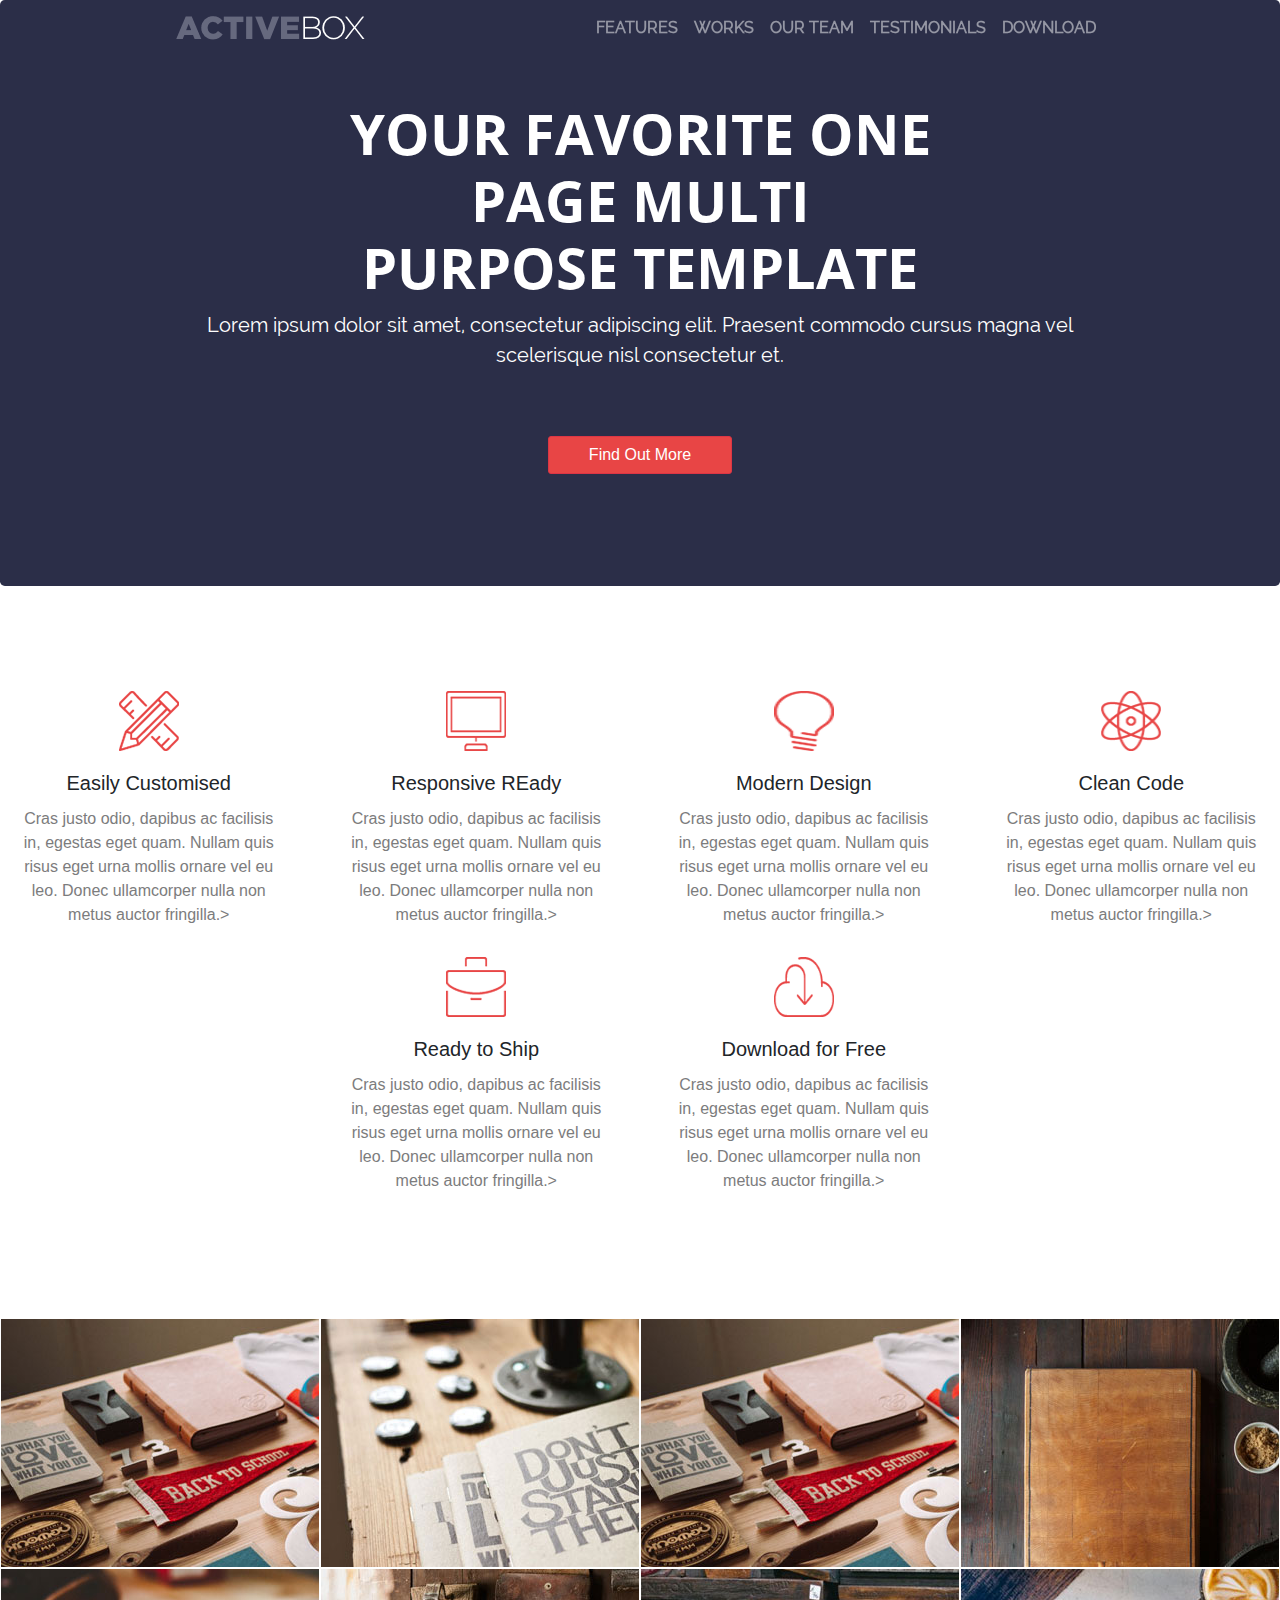
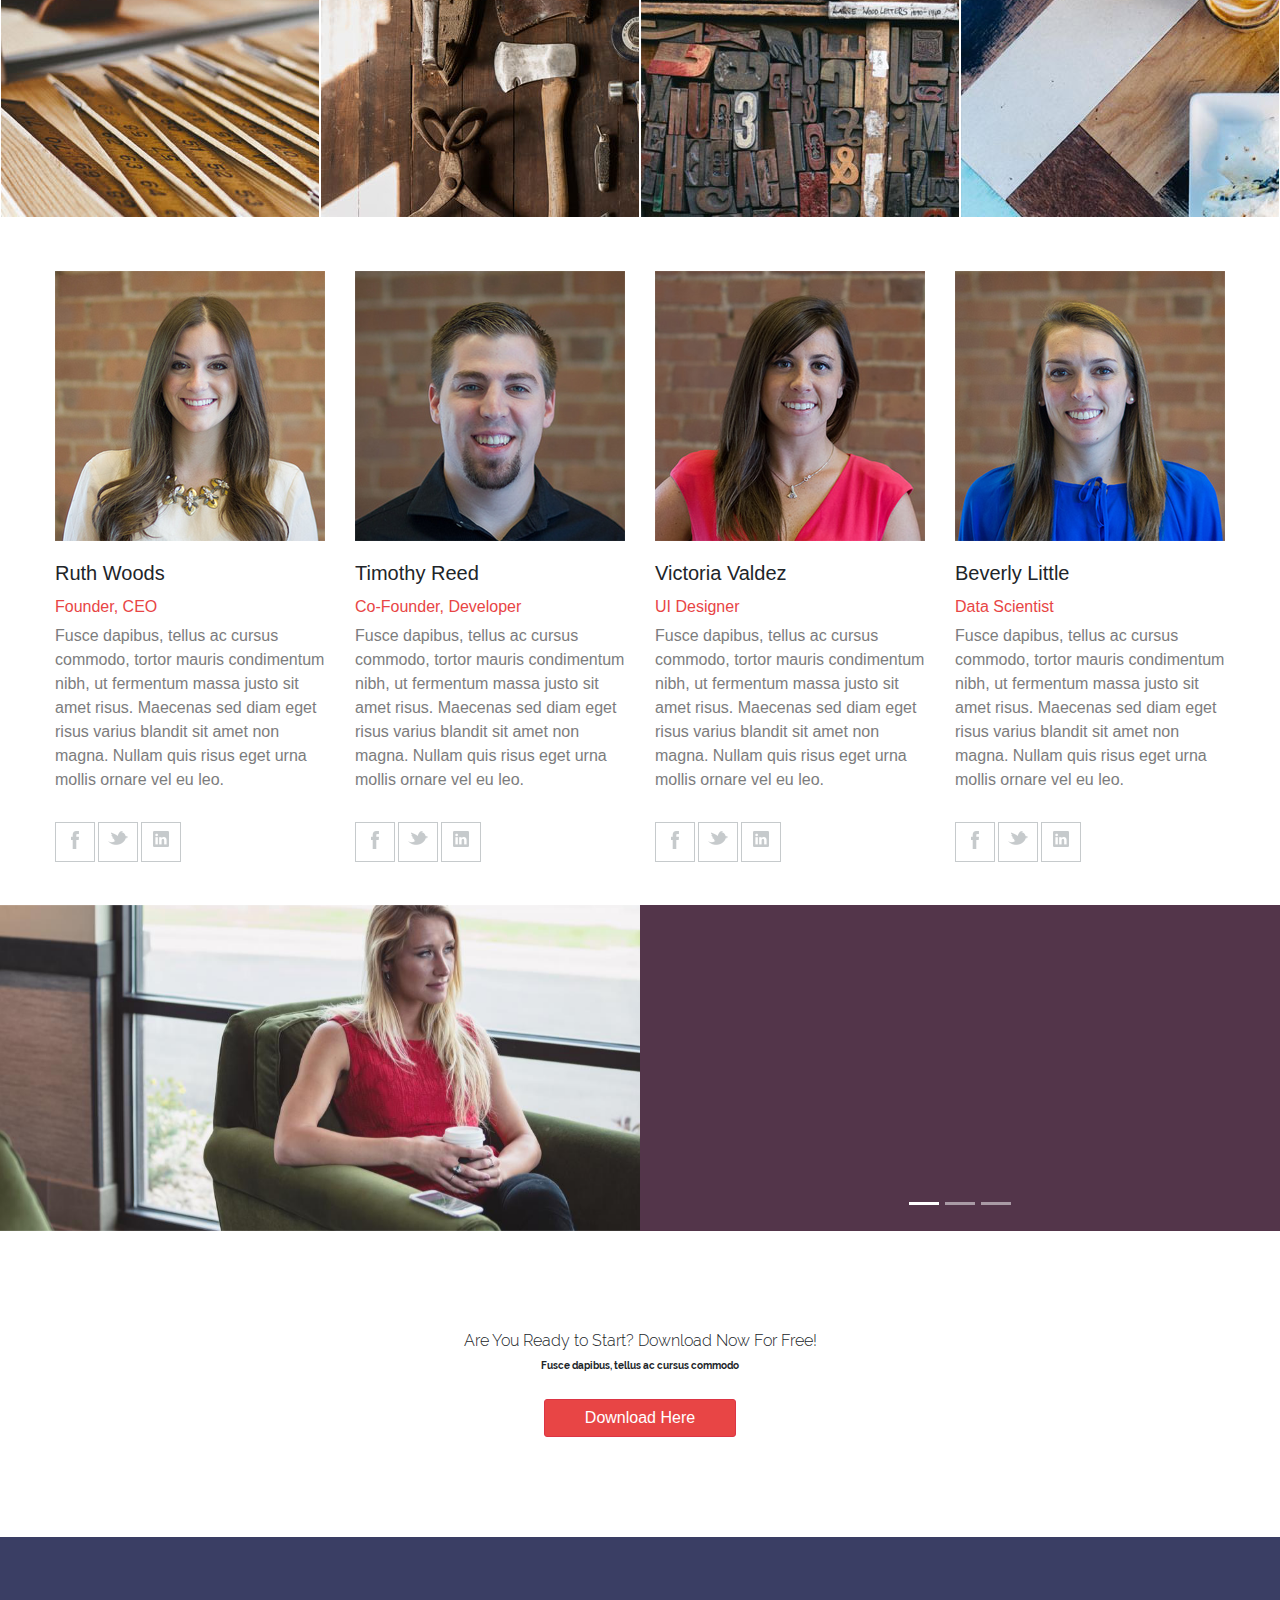
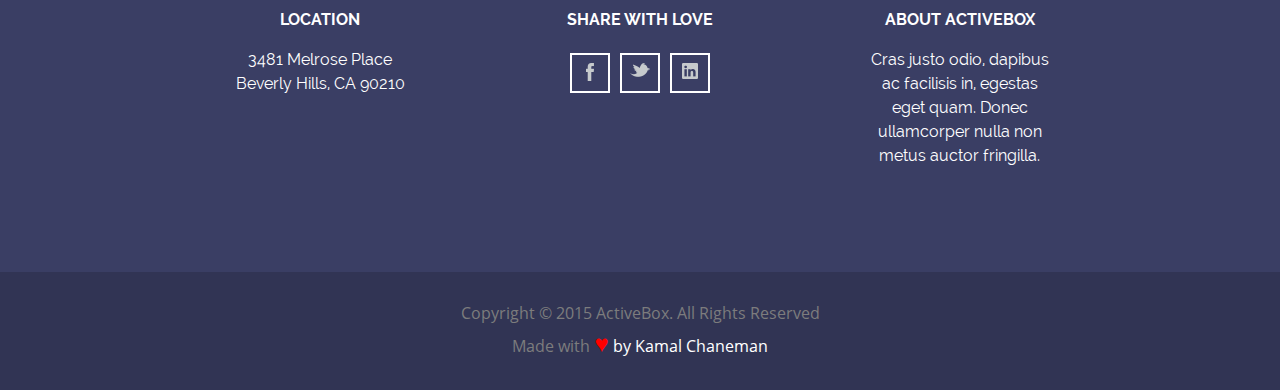
==== index.html @ b1b2974e "initial commit" ====
<html>

<head>

    <meta charset="utf-8">

    <link rel="stylesheet" href="https://maxcdn.bootstrapcdn.com/bootstrap/4.0.0/css/bootstrap.min.css"
        integrity="sha384-Gn5384xqQ1aoWXA+058RXPxPg6fy4IWvTNh0E263XmFcJlSAwiGgFAW/dAiS6JXm" crossorigin="anonymous">

    <link rel="stylesheet" href="styles/main.css">

    <script src="https://code.jquery.com/jquery-3.2.1.slim.min.js"
        integrity="sha384-KJ3o2DKtIkvYIK3UENzmM7KCkRr/rE9/Qpg6aAZGJwFDMVNA/GpGFF93hXpG5KkN"
        crossorigin="anonymous"></script>
    <script src="https://cdnjs.cloudflare.com/ajax/libs/popper.js/1.12.9/umd/popper.min.js"
        integrity="sha384-ApNbgh9B+Y1QKtv3Rn7W3mgPxhU9K/ScQsAP7hUibX39j7fakFPskvXusvfa0b4Q"
        crossorigin="anonymous"></script>
    <script src="https://maxcdn.bootstrapcdn.com/bootstrap/4.0.0/js/bootstrap.min.js"
        integrity="sha384-JZR6Spejh4U02d8jOt6vLEHfe/JQGiRRSQQxSfFWpi1MquVdAyjUar5+76PVCmYl"
        crossorigin="anonymous"></script>

    <script>
        $(window).scroll(function () {
            $('nav').toggleClass('scrolled', $(this).scrollTop() > 50);
        });
    </script>
</head>

<body>

    <!-- navigation -->
    <nav class="navbar navbar-dark navbar-expand-lg fixed-top w-75 m-auto">
        <a class="navbar-brand">
            <img src="images/logo.png">
        </a>

        <button class="navbar-toggler" type="button" data-toggle="collapse" data-target="#navLinks"
            aria-controls="navLinks" aria-expanded="false" aria-label="Toggle navigation">
            <span class="navbar-toggler-icon"></span>
        </button>

        <div class="collapse navbar-collapse" id="navLinks">
            <ul class="navbar-nav ml-auto">
                <li class="nav-item">
                    <a href="#features" class="nav-link">FEATURES</a>
                </li>
                <li class="nav-item">
                    <a href="#works" class="nav-link">WORKS</a>
                </li>
                <li class="nav-item">
                    <a href="#team" class="nav-link">OUR TEAM</a>
                </li>
                <li class="nav-item">
                    <a href="#slide" class="nav-link">TESTIMONIALS</a>
                </li>
                <li class="nav-item">
                    <a href="#download" class="nav-link">DOWNLOAD</a>
                </li>
            </ul>
        </div>

    </nav>

    <div class="jumbotron" style="background-color: #2b2e48">
        <h1 class="display-4 mx-auto">YOUR FAVORITE ONE PAGE MULTI PURPOSE TEMPLATE</h1>
        <p class="col-xs-12 col-sm-12 col-lg-10 w-75 mx-auto">Lorem ipsum dolor sit amet, consectetur
            adipiscing elit. Praesent commodo cursus magna
            vel scelerisque nisl consectetur et.</p>
        <a type="button" class="btn btn-danger " style="color: #ffffff">Find Out More</a>
    </div>

    <div id="features" class="container-fuid">
        <div class="row row-eq-height justify-content-center">

            <div class="col-sm-6 col-md-4 col-lg-3">
                <div class="card text-center">
                    <img src="images/Layer 48@1X.png" class="feature">
                    <div class="card-body">
                        <h5 class="card-title">Easily Customised</h5>
                        <p class="card-text">Cras justo odio, dapibus ac facilisis in, egestas eget quam. Nullam quis
                            risus eget urna mollis ornare vel eu leo. Donec ullamcorper nulla non metus auctor
                            fringilla.></p>
                    </div>
                </div>
            </div>

            <div class="col-sm-6 col-md-4 col-lg-3">
                <div class="card text-center">
                    <img src="images/Layer 44@1X.png" class="feature">
                    <div class="card-body">
                        <h5 class="card-title">Responsive REady</h5>
                        <p class="card-text">Cras justo odio, dapibus ac facilisis in, egestas eget quam. Nullam quis
                            risus eget urna mollis ornare vel eu leo. Donec ullamcorper nulla non metus auctor
                            fringilla.></p>
                    </div>
                </div>
            </div>

            <div class="col-sm-6 col-md-4 col-lg-3">
                <div class="card text-center">
                    <img src="images/Layer 47@1X.png" class="feature">
                    <div class="card-body">
                        <h5 class="card-title">Modern Design</h5>
                        <p class="card-text">Cras justo odio, dapibus ac facilisis in, egestas eget quam. Nullam quis
                            risus eget urna mollis ornare vel eu leo. Donec ullamcorper nulla non metus auctor
                            fringilla.></p>
                    </div>
                </div>
            </div>

            <div class="col-sm-6 col-md-4 col-lg-3">
                <div class="card text-center">
                    <img src="images/Layer 46@1X.png" class="feature">
                    <div class="card-body">
                        <h5 class="card-title">Clean Code</h5>
                        <p class="card-text">Cras justo odio, dapibus ac facilisis in, egestas eget quam. Nullam quis
                            risus eget urna mollis ornare vel eu leo. Donec ullamcorper nulla non metus auctor
                            fringilla.></p>
                    </div>
                </div>
            </div>

            <div class="col-sm-6 col-md-4 col-lg-3">
                <div class="card text-center">
                    <img src="images/Layer 43@1X.png" class="feature">
                    <div class="card-body">
                        <h5 class="card-title">Ready to Ship</h5>
                        <p class="card-text">Cras justo odio, dapibus ac facilisis in, egestas eget quam. Nullam quis
                            risus eget urna mollis ornare vel eu leo. Donec ullamcorper nulla non metus auctor
                            fringilla.></p>
                    </div>
                </div>
            </div>

            <div class="col-sm-6 col-md-4 col-lg-3">
                <div class="card text-center">
                    <img src="images/Layer 45@1X.png" class="feature">
                    <div class="card-body">
                        <h5 class="card-title">Download for Free</h5>
                        <p class="card-text">Cras justo odio, dapibus ac facilisis in, egestas eget quam. Nullam quis
                            risus eget urna mollis ornare vel eu leo. Donec ullamcorper nulla non metus auctor
                            fringilla.></p>
                    </div>
                </div>
            </div>

        </div>
    </div>

    <!-- projects -->
    <div id="works" class="container-fluid">
        <div class="row justify-content-center">

            <div class="work">
                <img src="images/Layer 35@1X.png">
                <div class="overlay">
                    <div class="text">
                        <p style="text-transform: uppercase; font-weight: bold;">Project Name</p>
                        <p>User Interface Design</p>
                    </div>
                </div>
            </div>
            <div class="work">
                <img src="images/Layer 36@1X.png">
                <div class="overlay">
                    <div class="text">
                        <p style="text-transform: uppercase; font-weight: bold;">Project Name</p>
                        <p>User Interface Design</p>
                    </div>
                </div>
            </div>
            <div class="work">
                <img src="images/Layer 35@1X.png">
                <div class="overlay">
                    <div class="text">
                        <p style="text-transform: uppercase; font-weight: bold;">Project Name</p>
                        <p>User Interface Design</p>
                    </div>
                </div>
            </div>
            <div class="work">
                <img src="images/Layer 38@1X.png">
                <div class="overlay">
                    <div class="text">
                        <p style="text-transform: uppercase; font-weight: bold;">Project Name</p>
                        <p>User Interface Design</p>
                    </div>
                </div>
            </div>
            <div class="work">
                <img src="images/Layer 39@1X.png">
                <div class="overlay">
                    <div class="text">
                        <p style="text-transform: uppercase; font-weight: bold;">Project Name</p>
                        <p>User Interface Design</p>
                    </div>
                </div>
            </div>
            <div class="work">
                <img src="images/Layer 40@1X.png">
                <div class="overlay">
                    <div class="text">
                        <p style="text-transform: uppercase; font-weight: bold;">Project Name</p>
                        <p>User Interface Design</p>
                    </div>
                </div>
            </div>
            <div class="work">
                <img src="images/Layer 41@1X.png">
                <div class="overlay">
                    <div class="text">
                        <p style="text-transform: uppercase; font-weight: bold;">Project Name</p>
                        <p>User Interface Design</p>
                    </div>
                </div>
            </div>
            <div class="work">
                <img src="images//Layer 42@1X.png">
                <div class="overlay">
                    <div class="text">
                        <p style="text-transform: uppercase; font-weight: bold;">Project Name</p>
                        <p>User Interface Design</p>
                    </div>
                </div>
            </div>

        </div>
    </div>

    <!-- team members -->
    <div id="team" class="row justify-content-center">

        <div class="col-xs-auto col-sm-auto col-md-auto col-lg-auto member-card">
            <div class="card" style="width: 270px">
                <div class="card-img-top">
                    <img src="images/Layer 30@1X.png">
                </div>
                <div class="card-body">
                    <h5 class="card-title">Ruth Woods</h5>
                    <h6 class="card-subtitles" style="color: #e84545">Founder, CEO</h6>
                    <p class="card-text team-p">Fusce dapibus, tellus ac cursus commodo, tortor mauris condimentum nibh,
                        ut fermentum massa justo sit amet risus. Maecenas sed diam eget risus varius blandit sit amet
                        non magna. Nullam quis risus eget urna mollis ornare vel eu leo.</p>
                </div>
                <div class="row">
                    <a href="#">
                        <div class="sm-logo text-center">
                            <img src="images/Shape 6@1X.png">
                        </div>
                    </a>
                    <a href="#">
                        <div class="sm-logo text-center">
                            <img src="images/Shape 3@1X.png">
                        </div>
                    </a>
                    <a href="#">
                        <div class="sm-logo text-center">
                            <img src="images/Shape 11@1X.png">
                        </div>
                    </a>
                </div>
            </div>
        </div>

        <div class="col-xs-auto col-sm-auto col-md-auto col-lg-auto member-card">
            <div class="card" style="width: 270px">
                <div class="card-img-top">
                    <img src="images/Layer 31@1X.png">
                </div>
                <div class="card-body">
                    <h5 class="card-title">Timothy Reed</h5>
                    <h6 class="card-subtitles" style="color: #e84545">Co-Founder, Developer</h6>
                    <p class="card-text team-p">Fusce dapibus, tellus ac cursus commodo, tortor mauris condimentum nibh,
                        ut fermentum massa justo sit amet risus. Maecenas sed diam eget risus varius blandit sit amet
                        non magna. Nullam quis risus eget urna mollis ornare vel eu leo.</p>
                </div>
                <div class="row">
                    <a href="#">
                        <div class="sm-logo text-center">
                            <img src="images/Shape 6@1X.png">
                        </div>
                    </a>
                    <a href="#">
                        <div class="sm-logo text-center">
                            <img src="images/Shape 3@1X.png">
                        </div>
                    </a>
                    <a href="#">
                        <div class="sm-logo text-center">
                            <img src="images/Shape 11@1X.png">
                        </div>
                    </a>
                </div>
            </div>
        </div>

        <div class="col-xs-auto col-sm-auto col-md-auto col-lg-auto member-card">
            <div class="card" style="width: 270px">
                <div class="card-img-top">
                    <img src="images/Layer 32@1X.png">
                </div>
                <div class="card-body">
                    <h5 class="card-title">Victoria Valdez</h5>
                    <h6 class="card-subtitles" style="color: #e84545">UI Designer</h6>
                    <p class="card-text team-p">Fusce dapibus, tellus ac cursus commodo, tortor mauris condimentum nibh,
                        ut fermentum massa justo sit amet risus. Maecenas sed diam eget risus varius blandit sit amet
                        non magna. Nullam quis risus eget urna mollis ornare vel eu leo.</p>
                </div>
                <div class="row">
                    <a href="#">
                        <div class="sm-logo text-center">
                            <img src="images/Shape 6@1X.png">
                        </div>
                    </a>
                    <a href="#">
                        <div class="sm-logo text-center">
                            <img src="images/Shape 3@1X.png">
                        </div>
                    </a>
                    <a href="#">
                        <div class="sm-logo text-center">
                            <img src="images/Shape 11@1X.png">
                        </div>
                    </a>
                </div>
            </div>
        </div>

        <div class="col-xs-auto col-sm-auto col-md-auto col-lg-auto member-card">
            <div class="card" style="width: 270px">
                <div class="card-img-top">
                    <img src="images/Layer 33@1X.png">
                </div>
                <div class="card-body">
                    <h5 class="card-title">Beverly Little</h5>
                    <h6 class="card-subtitles" style="color: #e84545">Data Scientist</h6>
                    <p class="card-text team-p">Fusce dapibus, tellus ac cursus commodo, tortor mauris condimentum nibh,
                        ut fermentum massa justo sit amet risus. Maecenas sed diam eget risus varius blandit sit amet
                        non magna. Nullam quis risus eget urna mollis ornare vel eu leo.</p>
                </div>
                <div class="row">
                    <a href="#">
                        <div class="sm-logo text-center">
                            <img src="images/Shape 6@1X.png">
                        </div>
                    </a>
                    <a href="#">
                        <div class="sm-logo text-center">
                            <img src="images/Shape 3@1X.png">
                        </div>
                    </a>
                    <a href="#">
                        <div class="sm-logo text-center">
                            <img src="images/Shape 11@1X.png">
                        </div>
                    </a>
                </div>
            </div>
        </div>

    </div>

    <!-- image slide -->
    <div id="slide" class="carousel slide" data-ride="carousel">
        <div class="row no-gutters">

            <div class="col-lg-6">
                <div class="carousel-inner">
                    <div class="carousel-item active">
                        <img src="images/Layer 19@1X.png" class="d-block w-100">
                        <div class="carousel-caption d-lg-none">
                            <p class="quote">“Integer posuere erat a ante venenatis dapibus posuere velit aliquet. Donec
                                sed odio dui. Aenean eu leo quam...”</p>
                            <p class="author">Susan Sims, Interaction Designer at XYZ</p>
                        </div>
                    </div>
                    <div class="carousel-item">
                        <img src="images/slide1.jpg" class="d-block w-100">
                    </div>
                    <div class="carousel-item">
                        <img src="images/slide2.jpg" class="d-block w-100">
                    </div>
                </div>
            </div>

            <div class="col-lg-6" style="background-color: #53354a;">

                <ul class="carousel-indicators">
                    <li data-target="#slide" data-slide-to="0" class="active"></li>
                    <li data-target="#slide" data-slide-to="1"></li>
                    <li data-target="#slide" data-slide-to="2"></li>
                </ul>
            </div>

        </div>
    </div>

    <!-- download section -->
    <div id="download" class="row justify-content-center">
        <div class="col text-center">
            <h6 style="font-family: RalewayLight;">Are You Ready to Start? Download Now For Free!
            </h6>
            <p style="font-family: RalewayBold; font-size: 10px">Fusce dapibus, tellus ac cursus
                commodo</p>
            <button class="btn btn-danger">Download Here</button>
        </div>
    </div>

    <!-- footer -->
    <div id="footer" class="container-fluid">
        <div class="row justify-content-center">

            <div class="col-sm-10 col-md-4 col-lg-2 text-center">
                <p style="text-transform: uppercase; font-family: RalewayBold">Location</p>
                <p>3481 Melrose Place<br>Beverly Hills, CA 90210</p>
            </div>

            <div class="col-sm-10 col-md-4 col-auto text-center">
                <p style="text-transform: uppercase; font-family: RalewayBold;">Share with Love</p>

                <div class="row justify-content-center" style="margin-bottom: 0% !important">
                    <a href="#">
                        <div class="sm-logo text-center">
                            <img src="images/Shape 6@1X.png">
                        </div>
                    </a>
                    <a href="#">
                        <div class="sm-logo text-center">
                            <img src="images/Shape 3@1X.png">
                        </div>
                    </a>
                    <a href="#">
                        <div class="sm-logo text-center">
                            <img src="images/Shape 11@1X.png">
                        </div>
                    </a>
                </div>
            </div>

            <div class="col-sm-10 col-md-4 col-lg-2 text-center">
                <p style="text-transform: uppercase; font-family: RalewayBold;">About ActiveBox</p>
                <p>Cras justo odio, dapibus ac facilisis in, egestas eget quam. Donec ullamcorper nulla non metus auctor
                    fringilla.</p>
            </div>

        </div>
    </div>

    <!-- copyright -->
    <div id="copyright" class="container-fuid">
        <div class="row">
            <div class="col-12 text-center">
                <p>Copyright © 2015 ActiveBox. All Rights Reserved</p>
                <p>Made with <span style="color: red; font-size: 1.5em;">&hearts;</span> <span
                        style="color: #ffffff;">by Kamal Chaneman</span></p>
            </div>
        </div>
    </div>

</body>

</html>
---- styles/main.css ----
/* fonts */
@font-face {
    font-family: OpenSansBold;
    src: url("../fonts/OpenSans-Bold.ttf");
}

@font-face {
    font-family: OpenSans;
    src: url("../fonts/OpenSans-Regular.ttf");
}

@font-face {
    font-family: Raleway;
    src: url("../fonts/raleway.regular.ttf");
}

@font-face {
    font-family: RalewayLight;
    src: url("../fonts/Raleway-Light.ttf");
}

@font-face {
    font-family: RalewayBold;
    src: url("../fonts/Raleway-Bold.ttf");
}

@font-face {
    font-family: Webdingd;
    src: url("../fonts/webdings.ttf");
}

@font-face {
    font-family: CardoItalic;
    src: url("../fonts/Cardo-Italic.ttf");
}

html {
    scroll-behavior: smooth;
}

.scrolled {
    background-color: rgba(49, 52, 84, 0.9) !important;
    transition-property: background-color, width;
    transition-timing-function: ease;
    transition-duration: 0.3s;
    width: 100% !important;
}

nav {
    transition-property: background-color, width;
    transition-timing-function: ease;
    transition-duration: 0.3s;
}

a {
    cursor: pointer;
}

.card-text {
    color: #7c7c7d;
}

.btn {
    border-radius: 3px;
    padding-left: 40px;
    padding-right: 40px;
}

.btn-danger {
    background-color: #e84545;
}

.work {
    position: relative;
    width: 25%;
    height: 250px;
    align-self: center;
    overflow: hidden;
    border: 1px solid #ffffff;
}

.nav-link {
    color: #ffffff;
    font-family: Raleway;
    font-weight: bold;
}

.jumbotron {
    padding-top: 100px;
    padding-bottom: 200px;
}

.jumbotron a {
    width: fit-content;
    width: -moz-fit-content;
    color: #ffffff;
    margin-left: auto;
    margin-right: auto;
    margin-top: 50px;
    position: absolute;
    left: 0;
    right: 0;
}

.jumbotron p {
    color: #ffffff; 
    text-align: center; 
    font-family: Raleway; 
    font-size: 20px;
}

.display-4 {
    text-align: center;
    width: 50%;
    color: #ffffff; 
    text-transform: capitalize; 
    font-family: OpenSansBold;
}



.overlay {
    position: absolute;
    top: 0%;
    bottom: 0%;
    left: 0%;
    right: 0%;
    background-color: #d23f3f;
    opacity: 0;
    transition-duration: .5s;
}

.text {
    width: fit-content;
    width: -moz-fit-content;
    margin-left: auto;
    margin-right: auto;
    margin-top: 20%;
}

.overlay p{
    color: #ffffff;
    font-family: Raleway;
    text-align: center;
    margin: 0%;    
}

.overlay:hover {
    opacity: 0.8;
}

#features {
    margin: 100px 0px;
}

.card {
    margin: 5px 0px;
    height: 100%;
    border: none;
}

.feature {
    width: 60px;
    height: 60px;
    align-self: center;
}

/* .team-p {
    color: #6c7279;
} */

#team div {
    width: auto;
}

#download button {
    /* padding-left: 40px; */
    /* padding-right: 40px; */
    margin-top: 10px;
}

#download {
    margin-bottom: 100px;
}

#works {
    margin-bottom: 3rem;
}

#team .member-card{
    margin-bottom: 3rem;
}

#team .card-body {
    padding-left: 0%;
    padding-right: 0%;
}

#team .row {
    margin-left: 0%;
    margin-right: 0%;
}

#team .row .sm-logo {
    width: 40px;
    height: 40px;
    border: solid 1px #c6cacc;
    padding-top: 8px;
    margin: 0 3px 0 0 !important;
}

.carousel-item img {
    overflow: hidden;
}

.carousel {
    margin-bottom: 100px;
}

.quote {
    font-family: CardoItalic;
    font-size: 2rem;
    text-align: left;
}

.author {
    font-family: RalewayBold; 
    text-transform: uppercase;
    font-size: 1rem;
    text-align: left;
}

#footer {
    background-color: #3a3e64;
    padding-top: 71px;
    padding-bottom: 88px;
}

.sm-logo {
    width: 40px;
    height: 40px;
    border: solid 2px #ffffff;
    padding-top: 8px;
    margin: 5px;
}

#footer p {
    color: #ffffff;
    font-family: Raleway;
}

#copyright {
    background-color: #313454;
    color: #7c7c7d;
    padding-top: 29px;
    padding-bottom: 29px;
    font-family: OpenSans;
}

#copyright p {
    margin-bottom: 0;
}

/* media queries */
@media screen and (max-width: 1200px) {
    .work {
        position: relative;
        width: 33%;
        height: 220px;
        align-self: center;
        overflow: hidden;
    }    
}

@media screen and (max-width: 992px) {
       .carousel-caption {
        right: 0%;
        bottom: 0%;
        left: 0%;
        background-color: rgb(0, 0, 0, 0.5);
        padding-left: 10px;
        padding-right: 10px;
    } 
}

@media screen and (max-width: 768px) {
    .work {
        position: relative;
        width: 80%;
        height: 300px;;
        align-self: center;
        overflow: hidden;
    }

    .sm-logo {
        margin-bottom: 0% !important;
    }

    #footer {
        padding-bottom: 0%;
    }

    #footer .row div {
        margin-bottom: 3rem;
    }

}
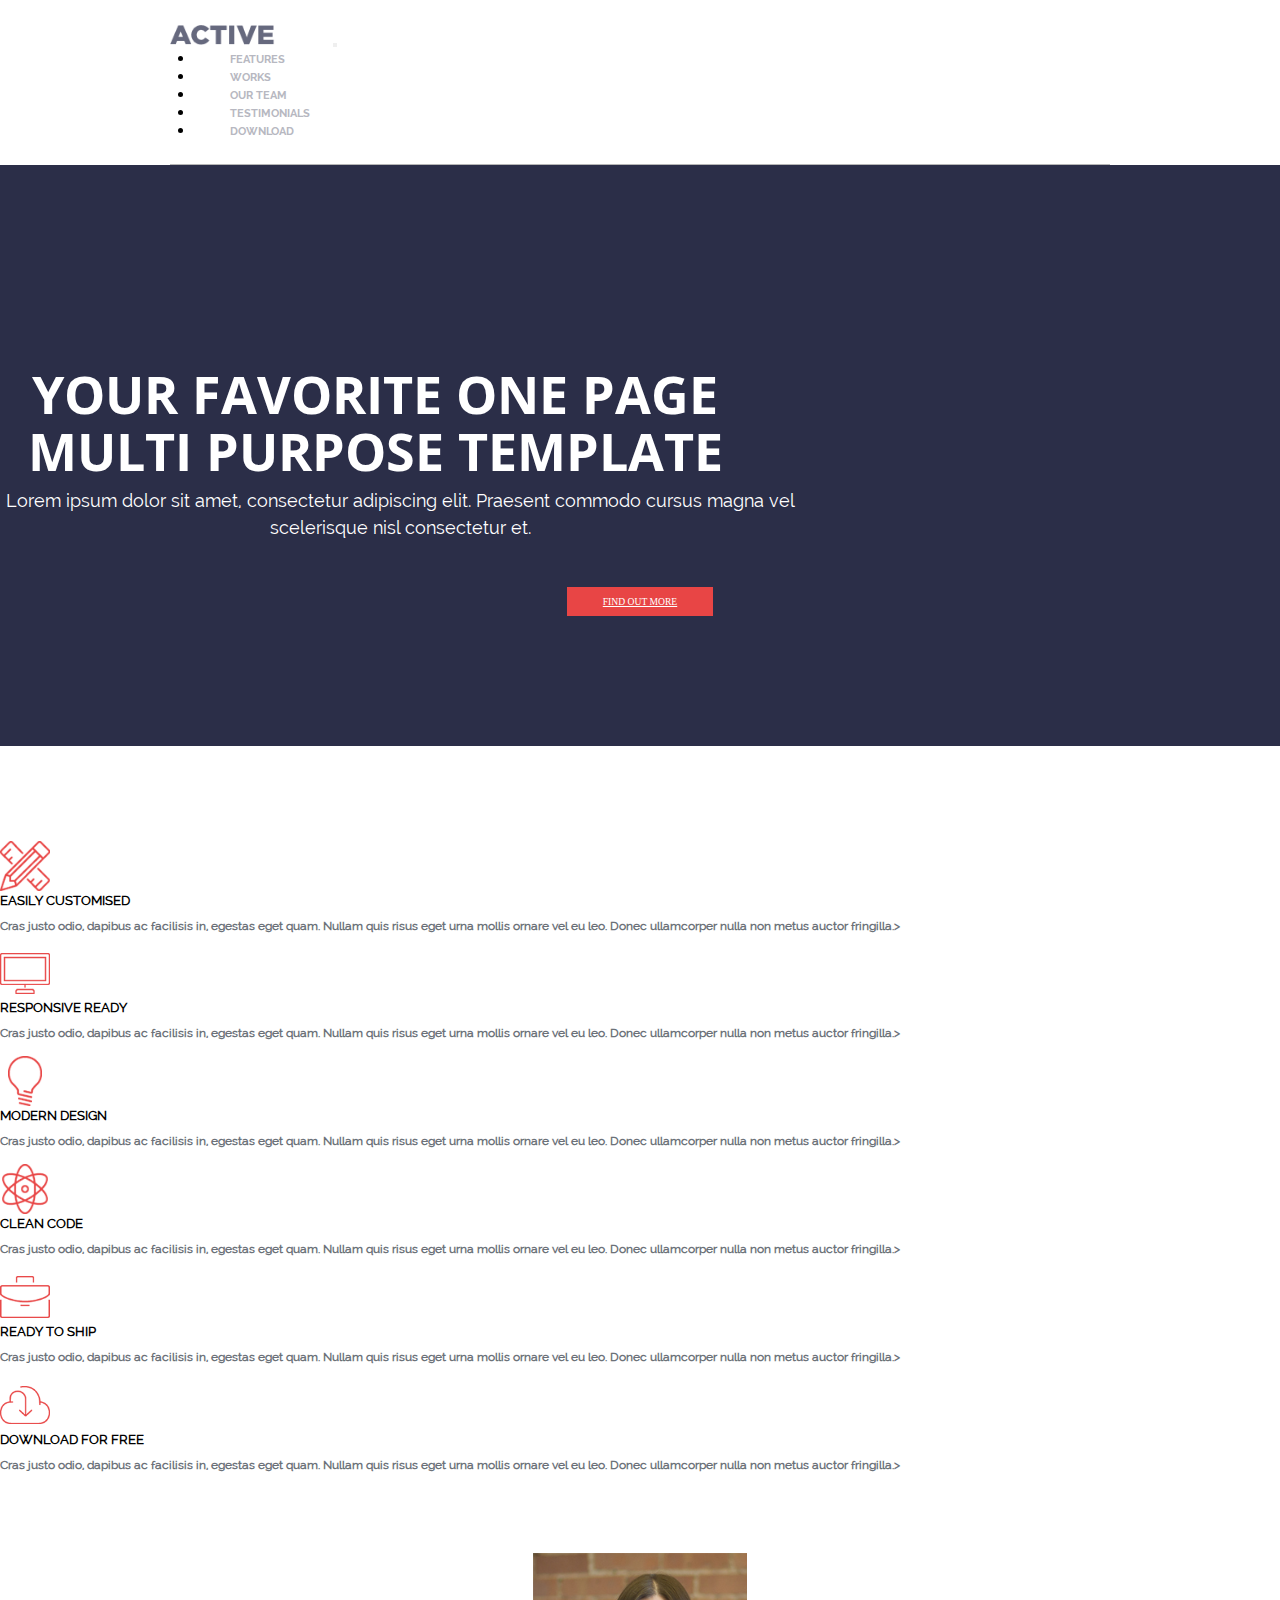
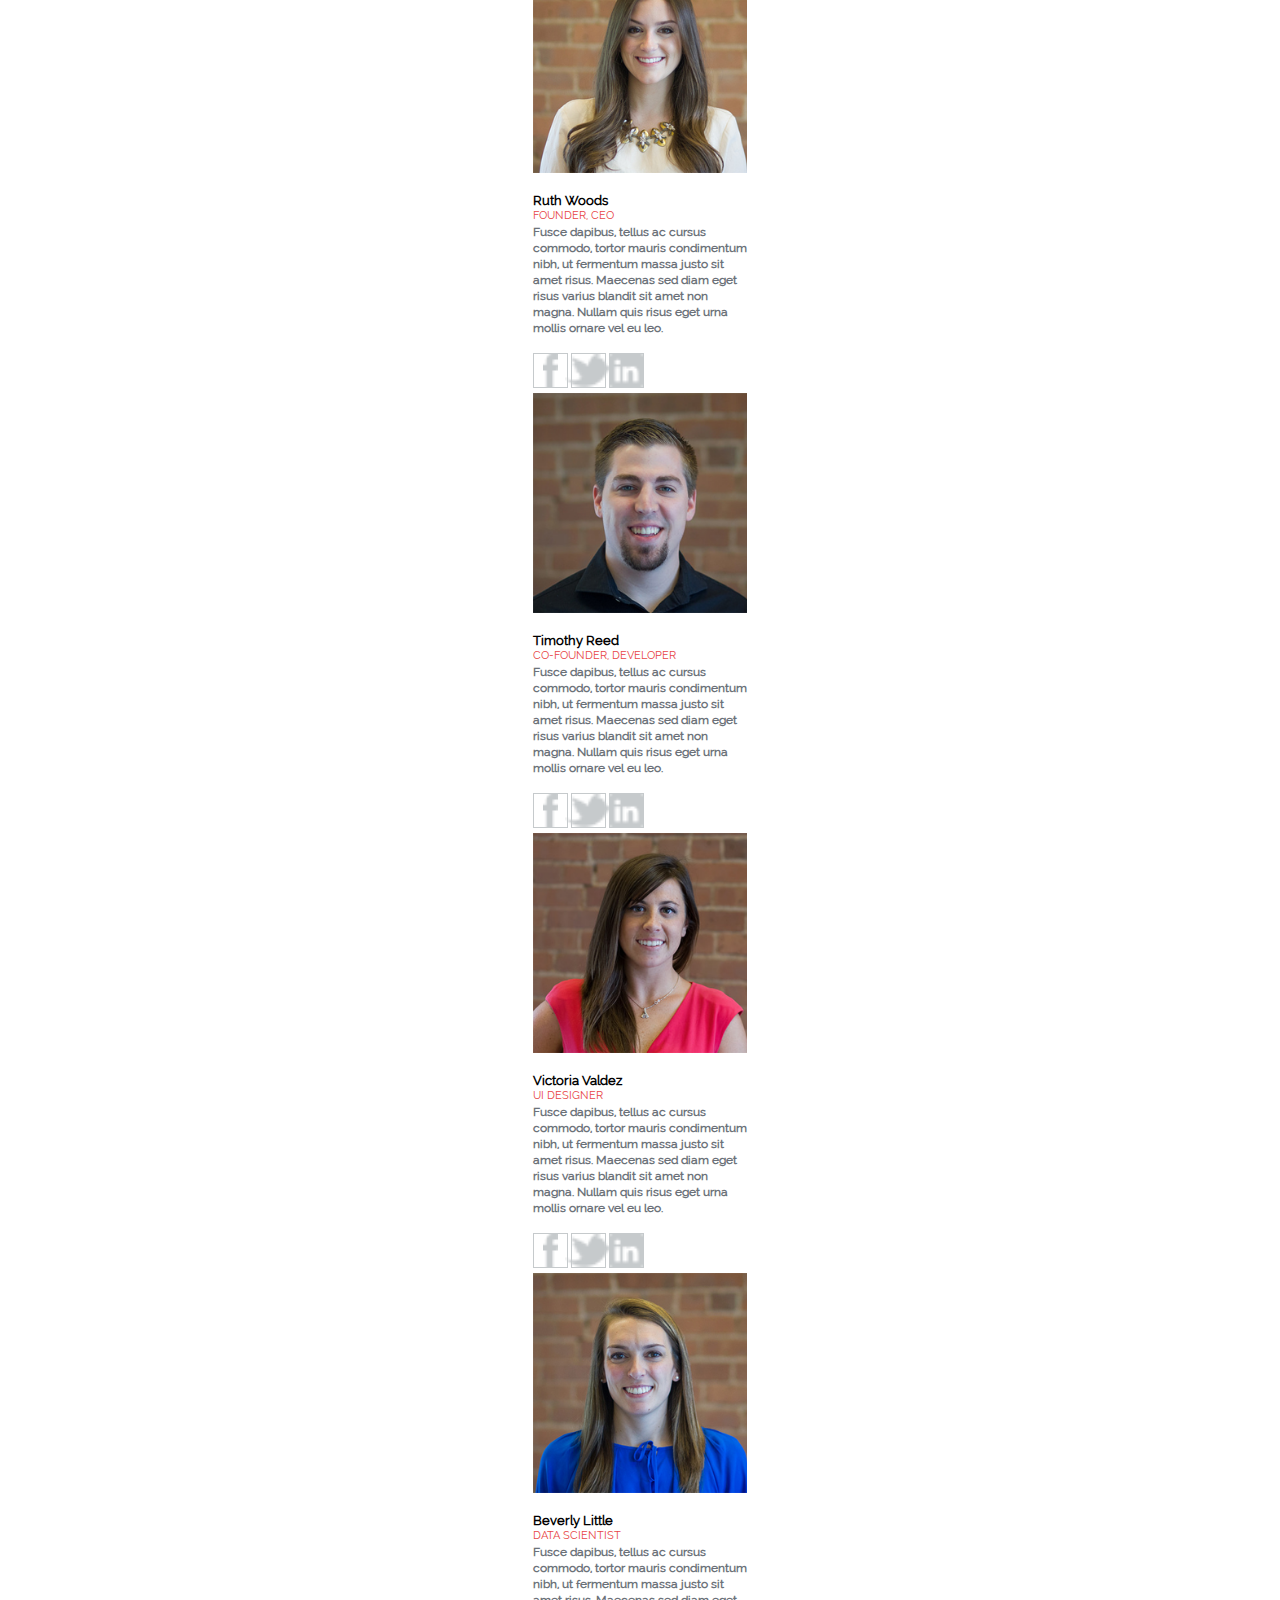
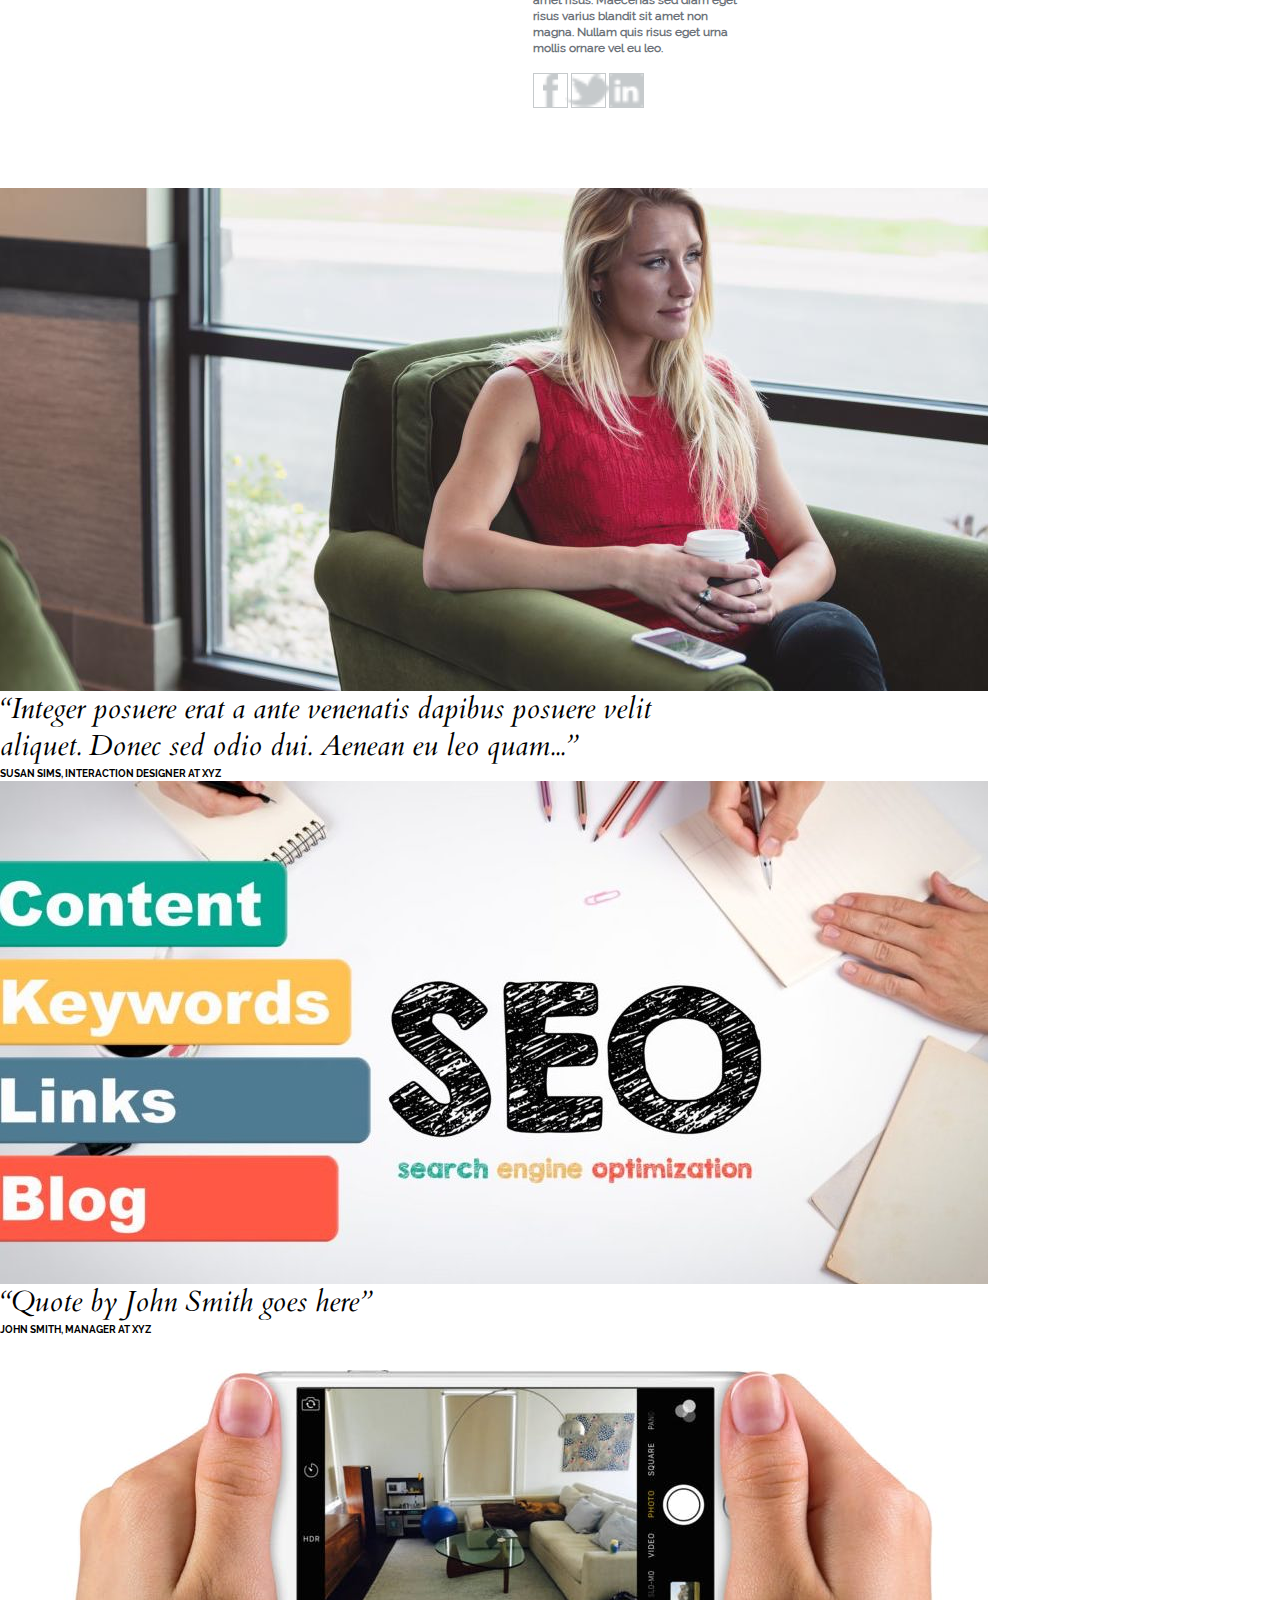
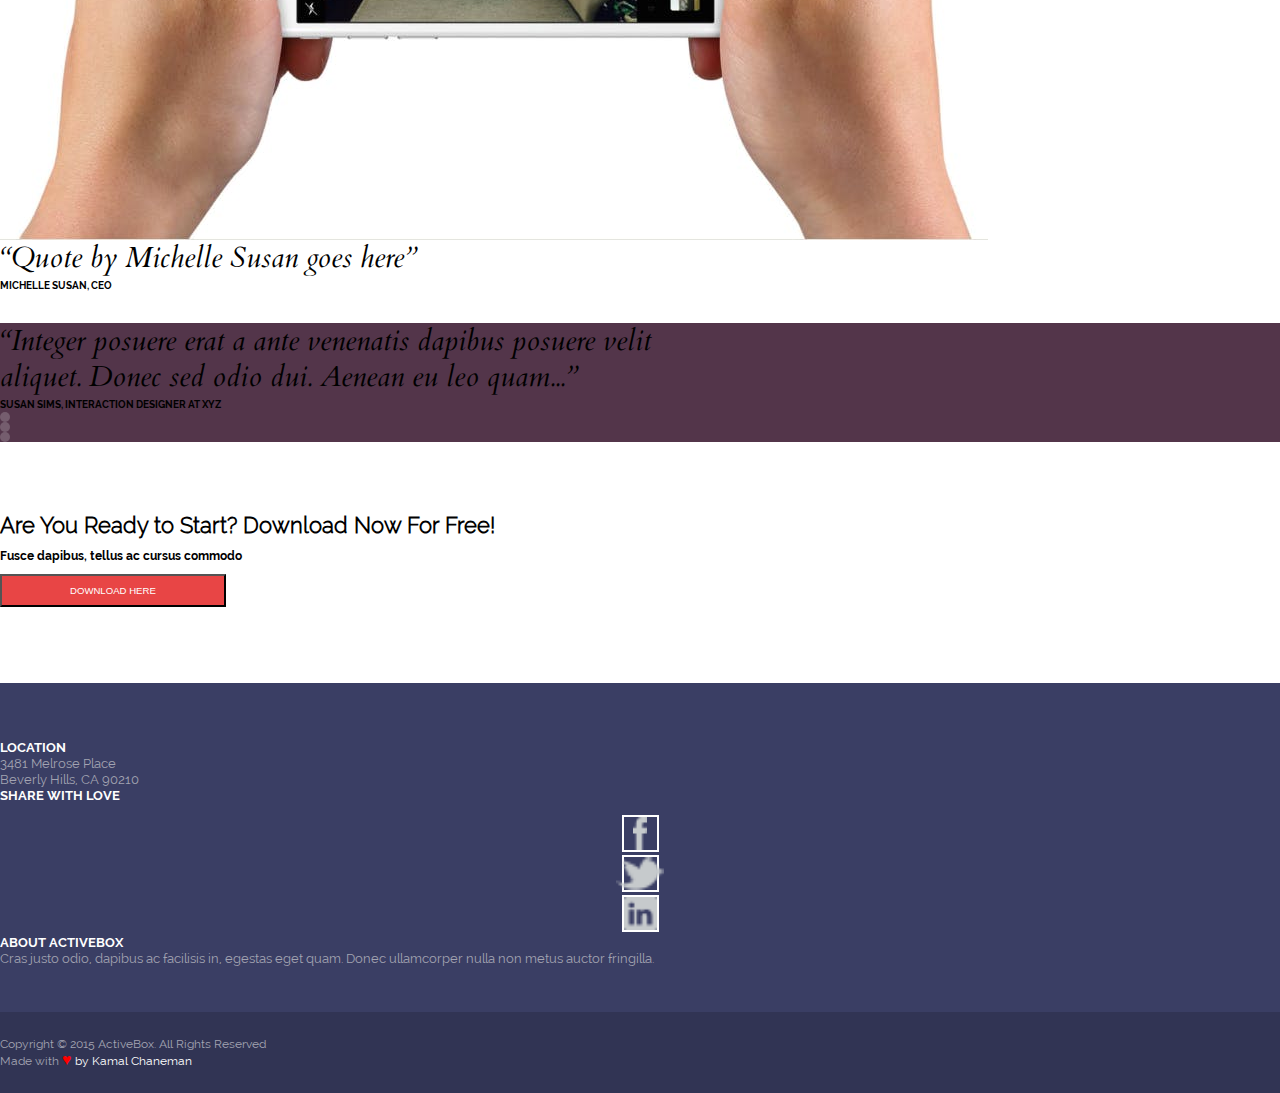
==== commit f483f1a4: "initial commit" ====
--- a/index.html
+++ b/index.html
@@ -3,34 +3,47 @@
 <head>
 
     <meta charset="utf-8">
-
-    <link rel="stylesheet" href="https://maxcdn.bootstrapcdn.com/bootstrap/4.0.0/css/bootstrap.min.css"
-        integrity="sha384-Gn5384xqQ1aoWXA+058RXPxPg6fy4IWvTNh0E263XmFcJlSAwiGgFAW/dAiS6JXm" crossorigin="anonymous">
+    <meta name="viewport" content="width=device-width, initial-scale=1">
+
+    <!-- <link rel="stylesheet" href="https://maxcdn.bootstrapcdn.com/bootstrap/4.0.0/css/bootstrap.min.css"
+        integrity="sha384-Gn5384xqQ1aoWXA+058RXPxPg6fy4IWvTNh0E263XmFcJlSAwiGgFAW/dAiS6JXm" crossorigin="anonymous"> -->
+
+    <link rel="stylesheet" href="https://stackpath.bootstrapcdn.com/bootstrap/4.1.3/css/bootstrap.min.css"
+        integrity="sha384-MCw98/SFnGE8fJT3GXwEOngsV7Zt27NXFoaoApmYm81iuXoPkFOJwJ8ERdknLPMO" crossorigin="anonymous">
 
     <link rel="stylesheet" href="styles/main.css">
-
-    <script src="https://code.jquery.com/jquery-3.2.1.slim.min.js"
-        integrity="sha384-KJ3o2DKtIkvYIK3UENzmM7KCkRr/rE9/Qpg6aAZGJwFDMVNA/GpGFF93hXpG5KkN"
-        crossorigin="anonymous"></script>
+    <!-- 
+    <script src="https://code.jquery.com/jquery-3.4.1.min.js"
+        integrity="sha256-CSXorXvZcTkaix6Yvo6HppcZGetbYMGWSFlBw8HfCJo=" crossorigin="anonymous"></script>
     <script src="https://cdnjs.cloudflare.com/ajax/libs/popper.js/1.12.9/umd/popper.min.js"
         integrity="sha384-ApNbgh9B+Y1QKtv3Rn7W3mgPxhU9K/ScQsAP7hUibX39j7fakFPskvXusvfa0b4Q"
         crossorigin="anonymous"></script>
     <script src="https://maxcdn.bootstrapcdn.com/bootstrap/4.0.0/js/bootstrap.min.js"
         integrity="sha384-JZR6Spejh4U02d8jOt6vLEHfe/JQGiRRSQQxSfFWpi1MquVdAyjUar5+76PVCmYl"
+        crossorigin="anonymous"></script> -->
+
+    <script src="https://code.jquery.com/jquery-3.4.1.min.js"
+        integrity="sha256-CSXorXvZcTkaix6Yvo6HppcZGetbYMGWSFlBw8HfCJo=" crossorigin="anonymous"></script>
+    <script src="https://cdnjs.cloudflare.com/ajax/libs/popper.js/1.14.3/umd/popper.min.js"
+        integrity="sha384-ZMP7rVo3mIykV+2+9J3UJ46jBk0WLaUAdn689aCwoqbBJiSnjAK/l8WvCWPIPm49"
         crossorigin="anonymous"></script>
-
-    <script>
-        $(window).scroll(function () {
-            $('nav').toggleClass('scrolled', $(this).scrollTop() > 50);
-        });
-    </script>
+    <script src="https://stackpath.bootstrapcdn.com/bootstrap/4.1.3/js/bootstrap.min.js"
+        integrity="sha384-ChfqqxuZUCnJSK3+MXmPNIyE6ZbWh2IMqE241rYiqJxyMiZ6OW/JmZQ5stwEULTy"
+        crossorigin="anonymous"></script>
+
+    <script src="js/main.js"></script>
+
+    <style>
+        @import url('https://fonts.googleapis.com/css?family=Open+Sans:700&display=swap');
+    </style>
+
 </head>
 
 <body>
 
     <!-- navigation -->
-    <nav class="navbar navbar-dark navbar-expand-lg fixed-top w-75 m-auto">
-        <a class="navbar-brand">
+    <nav class="navbar navbar-dark navbar-expand-lg fixed-top m-auto">
+        <a class="navbar-brand d-none d-sm-inline-block d-md-inline-block d-lg-inline-block d-xl-inline-block">
             <img src="images/logo.png">
         </a>
 
@@ -42,19 +55,19 @@
         <div class="collapse navbar-collapse" id="navLinks">
             <ul class="navbar-nav ml-auto">
                 <li class="nav-item">
-                    <a href="#features" class="nav-link">FEATURES</a>
+                    <a class="nav-link" title="features">FEATURES</a>
                 </li>
                 <li class="nav-item">
-                    <a href="#works" class="nav-link">WORKS</a>
+                    <a class="nav-link" title="works">WORKS</a>
                 </li>
                 <li class="nav-item">
-                    <a href="#team" class="nav-link">OUR TEAM</a>
+                    <a class="nav-link" title="team">OUR TEAM</a>
                 </li>
                 <li class="nav-item">
-                    <a href="#slide" class="nav-link">TESTIMONIALS</a>
+                    <a class="nav-link" title="slide">TESTIMONIALS</a>
                 </li>
                 <li class="nav-item">
-                    <a href="#download" class="nav-link">DOWNLOAD</a>
+                    <a class="nav-link" title="download">DOWNLOAD</a>
                 </li>
             </ul>
         </div>
@@ -63,16 +76,18 @@
 
     <div class="jumbotron" style="background-color: #2b2e48">
         <h1 class="display-4 mx-auto">YOUR FAVORITE ONE PAGE MULTI PURPOSE TEMPLATE</h1>
-        <p class="col-xs-12 col-sm-12 col-lg-10 w-75 mx-auto">Lorem ipsum dolor sit amet, consectetur
+        <p class="col-xs-12 col-sm-12 col-lg-10 mx-auto" style="line-height: 1.7rem;">Lorem ipsum dolor sit amet,
+            consectetur
             adipiscing elit. Praesent commodo cursus magna
             vel scelerisque nisl consectetur et.</p>
-        <a type="button" class="btn btn-danger " style="color: #ffffff">Find Out More</a>
-    </div>
-
-    <div id="features" class="container-fuid">
+        <a href="#" class="btn btn-danger" style="color: #ffffff">Find Out More</a>
+    </div>
+
+    <!-- features -->
+    <div id="features" class="container">
         <div class="row row-eq-height justify-content-center">
 
-            <div class="col-sm-6 col-md-4 col-lg-3">
+            <div class="col-sm-6 col-md-4 col-lg-3 feature-card">
                 <div class="card text-center">
                     <img src="images/Layer 48@1X.png" class="feature">
                     <div class="card-body">
@@ -84,7 +99,7 @@
                 </div>
             </div>
 
-            <div class="col-sm-6 col-md-4 col-lg-3">
+            <div class="col-sm-6 col-md-4 col-lg-3 feature-card">
                 <div class="card text-center">
                     <img src="images/Layer 44@1X.png" class="feature">
                     <div class="card-body">
@@ -96,7 +111,7 @@
                 </div>
             </div>
 
-            <div class="col-sm-6 col-md-4 col-lg-3">
+            <div class="col-sm-6 col-md-4 col-lg-3 feature-card">
                 <div class="card text-center">
                     <img src="images/Layer 47@1X.png" class="feature">
                     <div class="card-body">
@@ -108,7 +123,9 @@
                 </div>
             </div>
 
-            <div class="col-sm-6 col-md-4 col-lg-3">
+            <div class="w-100 d-none d-lg-block"></div>
+
+            <div class="col-sm-6 col-md-4 col-lg-3 feature-card">
                 <div class="card text-center">
                     <img src="images/Layer 46@1X.png" class="feature">
                     <div class="card-body">
@@ -120,7 +137,7 @@
                 </div>
             </div>
 
-            <div class="col-sm-6 col-md-4 col-lg-3">
+            <div class="col-sm-6 col-md-4 col-lg-3 feature-card">
                 <div class="card text-center">
                     <img src="images/Layer 43@1X.png" class="feature">
                     <div class="card-body">
@@ -132,7 +149,7 @@
                 </div>
             </div>
 
-            <div class="col-sm-6 col-md-4 col-lg-3">
+            <div class="col-sm-6 col-md-4 col-lg-3 feature-card">
                 <div class="card text-center">
                     <img src="images/Layer 45@1X.png" class="feature">
                     <div class="card-body">
@@ -143,7 +160,6 @@
                     </div>
                 </div>
             </div>
-
         </div>
     </div>
 
@@ -151,8 +167,44 @@
     <div id="works" class="container-fluid">
         <div class="row justify-content-center">
 
-            <div class="work">
-                <img src="images/Layer 35@1X.png">
+            <div class="work" style="background-image: url('images/Layer 35@1X.png')">
+                <!-- <img src="images/Layer 35@1X.png"> -->
+                <div class="overlay">
+                    <div class="text">
+                        <p style="text-transform: uppercase; font-family: RalewayBold;">Project Name</p>
+                        <p>User Interface Design<p>
+                    </div>
+                </div>
+            </div>
+            <div class="work" style="background-image: url('images/Layer 36@1X.png')">
+                <!-- <img src="images/Layer 36@1X.png"> -->
+                <div class="overlay">
+                    <div class="text">
+                        <p style="text-transform: uppercase; font-family: RalewayBold;">Project Name</p>
+                        <p>User Interface Design</p>
+                    </div>
+                </div>
+            </div>
+            <div class="work" style="background-image: url('images/Layer 35@1X.png')">
+                <!-- <img src="images/Layer 35@1X.png"> -->
+                <div class="overlay">
+                    <div class="text">
+                        <p style="text-transform: uppercase; font-family: RalewayBold;">Project Name</p>
+                        <p>User Interface Design</p>
+                    </div>
+                </div>
+            </div>
+            <div class="work" style="background-image: url('images/Layer 38@1X.png')">
+                <!-- <img src="images/Layer 38@1X.png"> -->
+                <div class="overlay">
+                    <div class="text">
+                        <p style="text-transform: uppercase; font-family: RalewayBold;">Project Name</p>
+                        <p>User Interface Design</p>
+                    </div>
+                </div>
+            </div>
+            <div class="work" style="background-image: url('images/Layer 39@1X.png')">
+                <!-- <img src="images/Layer 39@1X.png"> -->
                 <div class="overlay">
                     <div class="text">
                         <p style="text-transform: uppercase; font-weight: bold;">Project Name</p>
@@ -160,8 +212,8 @@
                     </div>
                 </div>
             </div>
-            <div class="work">
-                <img src="images/Layer 36@1X.png">
+            <div class="work" style="background-image: url('images/Layer 40@1X.png')">
+                <!-- <img src="images/Layer 40@1X.png"> -->
                 <div class="overlay">
                     <div class="text">
                         <p style="text-transform: uppercase; font-weight: bold;">Project Name</p>
@@ -169,8 +221,8 @@
                     </div>
                 </div>
             </div>
-            <div class="work">
-                <img src="images/Layer 35@1X.png">
+            <div class="work" style="background-image: url('images/Layer 41@1X.png')">
+                <!-- <img src="images/Layer 41@1X.png"> -->
                 <div class="overlay">
                     <div class="text">
                         <p style="text-transform: uppercase; font-weight: bold;">Project Name</p>
@@ -178,8 +230,8 @@
                     </div>
                 </div>
             </div>
-            <div class="work">
-                <img src="images/Layer 38@1X.png">
+            <div class="work" style="background-image: url('images/Layer 42@1X.png')">
+                <!-- <img src="images//Layer 42@1X.png"> -->
                 <div class="overlay">
                     <div class="text">
                         <p style="text-transform: uppercase; font-weight: bold;">Project Name</p>
@@ -187,62 +239,227 @@
                     </div>
                 </div>
             </div>
-            <div class="work">
-                <img src="images/Layer 39@1X.png">
-                <div class="overlay">
-                    <div class="text">
-                        <p style="text-transform: uppercase; font-weight: bold;">Project Name</p>
-                        <p>User Interface Design</p>
-                    </div>
-                </div>
-            </div>
-            <div class="work">
-                <img src="images/Layer 40@1X.png">
-                <div class="overlay">
-                    <div class="text">
-                        <p style="text-transform: uppercase; font-weight: bold;">Project Name</p>
-                        <p>User Interface Design</p>
-                    </div>
-                </div>
-            </div>
-            <div class="work">
-                <img src="images/Layer 41@1X.png">
-                <div class="overlay">
-                    <div class="text">
-                        <p style="text-transform: uppercase; font-weight: bold;">Project Name</p>
-                        <p>User Interface Design</p>
-                    </div>
-                </div>
-            </div>
-            <div class="work">
-                <img src="images//Layer 42@1X.png">
-                <div class="overlay">
-                    <div class="text">
-                        <p style="text-transform: uppercase; font-weight: bold;">Project Name</p>
-                        <p>User Interface Design</p>
-                    </div>
-                </div>
-            </div>
 
         </div>
     </div>
 
     <!-- team members -->
-    <div id="team" class="row justify-content-center">
-
-        <div class="col-xs-auto col-sm-auto col-md-auto col-lg-auto member-card">
-            <div class="card" style="width: 270px">
-                <div class="card-img-top">
-                    <img src="images/Layer 30@1X.png">
-                </div>
-                <div class="card-body">
-                    <h5 class="card-title">Ruth Woods</h5>
-                    <h6 class="card-subtitles" style="color: #e84545">Founder, CEO</h6>
-                    <p class="card-text team-p">Fusce dapibus, tellus ac cursus commodo, tortor mauris condimentum nibh,
-                        ut fermentum massa justo sit amet risus. Maecenas sed diam eget risus varius blandit sit amet
-                        non magna. Nullam quis risus eget urna mollis ornare vel eu leo.</p>
-                </div>
-                <div class="row">
+    <div id="team" class="container-fluid">
+        <div class="row justify-content-center team">
+
+            <div class="col-xs-12 col-sm-6 col-md-6 col-lg-3 member-card">
+                <div class="card">
+                    <div class="card-img-top">
+                        <img src="images/Layer 30@1X.png">
+                    </div>
+                    <div class="card-body">
+                        <h5 class="card-title">Ruth Woods</h5>
+                        <p class="card-subtitles" style="color: #e84545">Founder, CEO</p>
+                        <p class="card-text">Fusce dapibus, tellus ac cursus commodo, tortor mauris
+                            condimentum nibh, ut fermentum massa justo sit amet risus. Maecenas sed diam eget risus
+                            varius blandit sit amet non magna. Nullam quis risus eget urna mollis ornare vel eu leo.</p>
+                    </div>
+                    <div style="display: flex;">
+                        <a href="#">
+                            <div class="sm-logo text-center">
+                                <img src="images/Shape 6@1X.png">
+                            </div>
+                        </a>
+                        <a href="#">
+                            <div class="sm-logo text-center">
+                                <img src="images/Shape 3@1X.png">
+                            </div>
+                        </a>
+                        <a href="#">
+                            <div class="sm-logo text-center">
+                                <img src="images/Shape 11@1X.png">
+                            </div>
+                        </a>
+                    </div>
+                </div>
+            </div>
+
+            <div class="col-xs-12 col-sm-6 col-md-6 col-lg-3 member-card">
+                <div class="card">
+                    <div class="card-img-top">
+                        <img src="images/Layer 31@1X.png">
+                    </div>
+                    <div class="card-body">
+                        <h5 class="card-title">Timothy Reed</h5>
+                        <p class="card-subtitles" style="color: #e84545">Co-Founder, Developer</p>
+                        <p class="card-text">Fusce dapibus, tellus ac cursus commodo, tortor mauris
+                            condimentum nibh, ut fermentum massa justo sit amet risus. Maecenas sed diam eget risus
+                            varius blandit sit amet non magna. Nullam quis risus eget urna mollis ornare vel eu leo.</p>
+                    </div>
+                    <div style="display: flex;">
+                        <a href="#">
+                            <div class="sm-logo text-center">
+                                <img src="images/Shape 6@1X.png">
+                            </div>
+                        </a>
+                        <a href="#">
+                            <div class="sm-logo text-center">
+                                <img src="images/Shape 3@1X.png">
+                            </div>
+                        </a>
+                        <a href="#">
+                            <div class="sm-logo text-center">
+                                <img src="images/Shape 11@1X.png">
+                            </div>
+                        </a>
+                    </div>
+                </div>
+            </div>
+
+            <div class="col-xs-12 col-sm-6 col-md-6 col-lg-3 member-card">
+                <div class="card">
+                    <div class="card-img-top">
+                        <img src="images/Layer 32@1X.png">
+                    </div>
+                    <div class="card-body">
+                        <h5 class="card-title">Victoria Valdez</h5>
+                        <p class="card-subtitles" style="color: #e84545">UI Designer</p>
+                        <p class="card-text">Fusce dapibus, tellus ac cursus commodo, tortor mauris
+                            condimentum nibh, ut fermentum massa justo sit amet risus. Maecenas sed diam eget risus
+                            varius blandit sit amet non magna. Nullam quis risus eget urna mollis ornare vel eu leo.</p>
+                    </div>
+                    <div style="display: flex;">
+                        <a href="#">
+                            <div class="sm-logo text-center">
+                                <img src="images/Shape 6@1X.png">
+                            </div>
+                        </a>
+                        <a href="#">
+                            <div class="sm-logo text-center">
+                                <img src="images/Shape 3@1X.png">
+                            </div>
+                        </a>
+                        <a href="#">
+                            <div class="sm-logo text-center">
+                                <img src="images/Shape 11@1X.png">
+                            </div>
+                        </a>
+                    </div>
+                </div>
+            </div>
+
+            <div class="col-xs-12 col-sm-6 col-md-6 col-lg-3 member-card">
+                <div class="card">
+                    <div class="card-img-top">
+                        <img src="images/Layer 33@1X.png">
+                    </div>
+                    <div class="card-body">
+                        <h5 class="card-title">Beverly Little</h5>
+                        <p class="card-subtitles" style="color: #e84545">Data Scientist</p>
+                        <p class="card-text">Fusce dapibus, tellus ac cursus commodo, tortor mauris
+                            condimentum nibh, ut fermentum massa justo sit amet risus. Maecenas sed diam eget risus
+                            varius blandit sit amet non magna. Nullam quis risus eget urna mollis ornare vel eu leo.</p>
+                    </div>
+                    <div style="display: flex;">
+                        <a href="#">
+                            <div class="sm-logo text-center">
+                                <img src="images/Shape 6@1X.png">
+                            </div>
+                        </a>
+                        <a href="#">
+                            <div class="sm-logo text-center">
+                                <img src="images/Shape 3@1X.png">
+                            </div>
+                        </a>
+                        <a href="#">
+                            <div class="sm-logo text-center">
+                                <img src="images/Shape 11@1X.png">
+                            </div>
+                        </a>
+                    </div>
+                </div>
+            </div>
+
+        </div>
+    </div>
+
+    <!-- image slide -->
+    <div id="slide" class="carousel slide" data-ride="carousel">
+        <div class="row no-gutters">
+
+            <div class="col-lg-6">
+                <div class="carousel-inner">
+                    <div class="carousel-item active">
+                        <img src="images/Layer 19@1X.png" class="d-block w-100">
+                        <div class="carousel-caption d-lg-none">
+                            <p class="quote">“Integer posuere erat a ante venenatis dapibus posuere velit aliquet. Donec
+                                sed odio dui. Aenean eu leo quam...”</p>
+                            <p class="author">Susan Sims, Interaction Designer at XYZ</p>
+                        </div>
+                    </div>
+                    <div class="carousel-item">
+                        <img src="images/slide1.jpg" class="d-block w-100">
+                        <div class="carousel-caption d-lg-none">
+                            <p class="quote">“Quote by John Smith goes here”</p>
+                            <p class="author">John Smith, Manager at XYZ</p>
+                        </div>
+                    </div>
+                    <div class="carousel-item">
+                        <img src="images/slide2.jpg" class="d-block w-100">
+                        <div class="carousel-caption d-lg-none">
+                            <p class="quote">“Quote by Michelle Susan goes here”</p>
+                            <p class="author">Michelle Susan, CEO</p>
+                        </div>
+                    </div>
+                    <ul class="carousel-indicators d-lg-none">
+                        <li data-target="#slide" data-slide-to="0" class="active"></li>
+                        <li data-target="#slide" data-slide-to="1"></li>
+                        <li data-target="#slide" data-slide-to="2"></li>
+                    </ul>
+                </div>
+            </div>
+
+            <div class="col-lg-6 d-none d-md-none d-lg-flex d-xl-flex" style="background-color: #53354a;">
+
+                <div class="carousel-caption">
+                    <p id="quote" class="quote">“Integer posuere erat a ante venenatis dapibus posuere velit
+                        aliquet. Donec sed odio dui. Aenean eu leo quam...”</p>
+                    <p id="author" class="author">Susan Sims, Interaction Designer at XYZ</p>
+                </div>
+
+                <ul class="carousel-indicators">
+                    <li data-target="#slide" data-slide-to="0" class="active"></li>
+                    <li data-target="#slide" data-slide-to="1"></li>
+                    <li data-target="#slide" data-slide-to="2"></li>
+                </ul>
+
+            </div>
+        </div>
+    </div>
+
+    <!-- download section -->
+    <div id="download" class="container-fluid">
+        <div class="row justify-content-center">
+            <div class="col-12 text-center">
+                <h6 style="font-family: RalewayLight; font-size: 1.4rem;">Are You Ready to Start? Download Now For Free!
+                </h6>
+                <p style="font-family: RalewayBold;font-size: 9pt; margin-top: 10px;">Fusce dapibus, tellus ac cursus
+                    commodo</p>
+                <button class="btn btn-danger">Download Here</button>
+            </div>
+        </div>
+    </div>
+
+    <!-- footer -->
+    <div id="footer" class="container-fluid">
+        <div class="row justify-content-center">
+
+            <div class="col-sm-10 col-md-4 col-lg-2 text-center">
+                <p style="text-transform: uppercase; font-family: RalewayBold; color: #ffffff;">Location</p>
+                <p>3481 Melrose Place<br>Beverly Hills, CA 90210</p>
+            </div>
+
+            <div class="col-sm-10 col-md-4 col-lg-3 text-center">
+                <p style="text-transform: uppercase; font-family: RalewayBold; color: #ffffff; margin-bottom: 0.7rem">
+                    Share with Love</p>
+
+                <div class="row justify-content-center"
+                    style="margin-bottom: 0% !important; width: fit-content !important">
                     <a href="#">
                         <div class="sm-logo text-center">
                             <img src="images/Shape 6@1X.png">
@@ -260,199 +477,23 @@
                     </a>
                 </div>
             </div>
-        </div>
-
-        <div class="col-xs-auto col-sm-auto col-md-auto col-lg-auto member-card">
-            <div class="card" style="width: 270px">
-                <div class="card-img-top">
-                    <img src="images/Layer 31@1X.png">
-                </div>
-                <div class="card-body">
-                    <h5 class="card-title">Timothy Reed</h5>
-                    <h6 class="card-subtitles" style="color: #e84545">Co-Founder, Developer</h6>
-                    <p class="card-text team-p">Fusce dapibus, tellus ac cursus commodo, tortor mauris condimentum nibh,
-                        ut fermentum massa justo sit amet risus. Maecenas sed diam eget risus varius blandit sit amet
-                        non magna. Nullam quis risus eget urna mollis ornare vel eu leo.</p>
-                </div>
-                <div class="row">
-                    <a href="#">
-                        <div class="sm-logo text-center">
-                            <img src="images/Shape 6@1X.png">
-                        </div>
-                    </a>
-                    <a href="#">
-                        <div class="sm-logo text-center">
-                            <img src="images/Shape 3@1X.png">
-                        </div>
-                    </a>
-                    <a href="#">
-                        <div class="sm-logo text-center">
-                            <img src="images/Shape 11@1X.png">
-                        </div>
-                    </a>
-                </div>
-            </div>
-        </div>
-
-        <div class="col-xs-auto col-sm-auto col-md-auto col-lg-auto member-card">
-            <div class="card" style="width: 270px">
-                <div class="card-img-top">
-                    <img src="images/Layer 32@1X.png">
-                </div>
-                <div class="card-body">
-                    <h5 class="card-title">Victoria Valdez</h5>
-                    <h6 class="card-subtitles" style="color: #e84545">UI Designer</h6>
-                    <p class="card-text team-p">Fusce dapibus, tellus ac cursus commodo, tortor mauris condimentum nibh,
-                        ut fermentum massa justo sit amet risus. Maecenas sed diam eget risus varius blandit sit amet
-                        non magna. Nullam quis risus eget urna mollis ornare vel eu leo.</p>
-                </div>
-                <div class="row">
-                    <a href="#">
-                        <div class="sm-logo text-center">
-                            <img src="images/Shape 6@1X.png">
-                        </div>
-                    </a>
-                    <a href="#">
-                        <div class="sm-logo text-center">
-                            <img src="images/Shape 3@1X.png">
-                        </div>
-                    </a>
-                    <a href="#">
-                        <div class="sm-logo text-center">
-                            <img src="images/Shape 11@1X.png">
-                        </div>
-                    </a>
-                </div>
-            </div>
-        </div>
-
-        <div class="col-xs-auto col-sm-auto col-md-auto col-lg-auto member-card">
-            <div class="card" style="width: 270px">
-                <div class="card-img-top">
-                    <img src="images/Layer 33@1X.png">
-                </div>
-                <div class="card-body">
-                    <h5 class="card-title">Beverly Little</h5>
-                    <h6 class="card-subtitles" style="color: #e84545">Data Scientist</h6>
-                    <p class="card-text team-p">Fusce dapibus, tellus ac cursus commodo, tortor mauris condimentum nibh,
-                        ut fermentum massa justo sit amet risus. Maecenas sed diam eget risus varius blandit sit amet
-                        non magna. Nullam quis risus eget urna mollis ornare vel eu leo.</p>
-                </div>
-                <div class="row">
-                    <a href="#">
-                        <div class="sm-logo text-center">
-                            <img src="images/Shape 6@1X.png">
-                        </div>
-                    </a>
-                    <a href="#">
-                        <div class="sm-logo text-center">
-                            <img src="images/Shape 3@1X.png">
-                        </div>
-                    </a>
-                    <a href="#">
-                        <div class="sm-logo text-center">
-                            <img src="images/Shape 11@1X.png">
-                        </div>
-                    </a>
-                </div>
-            </div>
-        </div>
-
-    </div>
-
-    <!-- image slide -->
-    <div id="slide" class="carousel slide" data-ride="carousel">
-        <div class="row no-gutters">
-
-            <div class="col-lg-6">
-                <div class="carousel-inner">
-                    <div class="carousel-item active">
-                        <img src="images/Layer 19@1X.png" class="d-block w-100">
-                        <div class="carousel-caption d-lg-none">
-                            <p class="quote">“Integer posuere erat a ante venenatis dapibus posuere velit aliquet. Donec
-                                sed odio dui. Aenean eu leo quam...”</p>
-                            <p class="author">Susan Sims, Interaction Designer at XYZ</p>
-                        </div>
-                    </div>
-                    <div class="carousel-item">
-                        <img src="images/slide1.jpg" class="d-block w-100">
-                    </div>
-                    <div class="carousel-item">
-                        <img src="images/slide2.jpg" class="d-block w-100">
-                    </div>
-                </div>
-            </div>
-
-            <div class="col-lg-6" style="background-color: #53354a;">
-
-                <ul class="carousel-indicators">
-                    <li data-target="#slide" data-slide-to="0" class="active"></li>
-                    <li data-target="#slide" data-slide-to="1"></li>
-                    <li data-target="#slide" data-slide-to="2"></li>
-                </ul>
-            </div>
-
-        </div>
-    </div>
-
-    <!-- download section -->
-    <div id="download" class="row justify-content-center">
-        <div class="col text-center">
-            <h6 style="font-family: RalewayLight;">Are You Ready to Start? Download Now For Free!
-            </h6>
-            <p style="font-family: RalewayBold; font-size: 10px">Fusce dapibus, tellus ac cursus
-                commodo</p>
-            <button class="btn btn-danger">Download Here</button>
-        </div>
-    </div>
-
-    <!-- footer -->
-    <div id="footer" class="container-fluid">
-        <div class="row justify-content-center">
 
             <div class="col-sm-10 col-md-4 col-lg-2 text-center">
-                <p style="text-transform: uppercase; font-family: RalewayBold">Location</p>
-                <p>3481 Melrose Place<br>Beverly Hills, CA 90210</p>
-            </div>
-
-            <div class="col-sm-10 col-md-4 col-auto text-center">
-                <p style="text-transform: uppercase; font-family: RalewayBold;">Share with Love</p>
-
-                <div class="row justify-content-center" style="margin-bottom: 0% !important">
-                    <a href="#">
-                        <div class="sm-logo text-center">
-                            <img src="images/Shape 6@1X.png">
-                        </div>
-                    </a>
-                    <a href="#">
-                        <div class="sm-logo text-center">
-                            <img src="images/Shape 3@1X.png">
-                        </div>
-                    </a>
-                    <a href="#">
-                        <div class="sm-logo text-center">
-                            <img src="images/Shape 11@1X.png">
-                        </div>
-                    </a>
-                </div>
-            </div>
-
-            <div class="col-sm-10 col-md-4 col-lg-2 text-center">
-                <p style="text-transform: uppercase; font-family: RalewayBold;">About ActiveBox</p>
-                <p>Cras justo odio, dapibus ac facilisis in, egestas eget quam. Donec ullamcorper nulla non metus auctor
-                    fringilla.</p>
+                <p style="text-transform: uppercase; font-family: RalewayBold; color: #ffffff;">About ActiveBox</p>
+                <p>Cras justo odio, dapibus ac facilisis in, egestas eget quam. Donec ullamcorper nulla non
+                    metus auctor fringilla.</p>
             </div>
 
         </div>
     </div>
 
     <!-- copyright -->
-    <div id="copyright" class="container-fuid">
+    <div id="copyright" class="container-fluid">
         <div class="row">
             <div class="col-12 text-center">
                 <p>Copyright © 2015 ActiveBox. All Rights Reserved</p>
-                <p>Made with <span style="color: red; font-size: 1.5em;">&hearts;</span> <span
-                        style="color: #ffffff;">by Kamal Chaneman</span></p>
+                <p>Made with <span style="color: red; font-size: 1rem;">&hearts;</span> <span style="color: #ffffff;">by
+                        Kamal Chaneman</span></p>
             </div>
         </div>
     </div>
--- a/styles/main.css
+++ b/styles/main.css
@@ -34,8 +34,36 @@
     src: url("../fonts/Cardo-Italic.ttf");
 }
 
+* {
+    margin: 0;
+    padding: 0;
+}
+
+h6 {
+    margin: 0px;
+    padding: 0px;
+}
+
+p {
+    font-family: Raleway;
+    line-height: 12pt;
+}
+
 html {
     scroll-behavior: smooth;
+}
+
+.navbar {
+    padding: 0;
+    width: 940px !important;
+    padding-top: 25px;
+    padding-bottom: 25px;
+    border-bottom: solid 1px;
+    border-bottom-color: rgb(110, 110, 110, 0.5);
+}
+
+.navbar-brand img {
+    width: 159px;
 }
 
 .scrolled {
@@ -44,50 +72,91 @@
     transition-timing-function: ease;
     transition-duration: 0.3s;
     width: 100% !important;
+    width: 100%;
+    padding-left: 30px;
+    padding-right: 30px;
 }
 
 nav {
+    margin-left: auto;
+    margin-right: auto;
     transition-property: background-color, width;
     transition-timing-function: ease;
     transition-duration: 0.3s;
 }
 
+.nav-item {
+    margin-left: 24px;
+}
+
 a {
     cursor: pointer;
 }
 
 .card-text {
-    color: #7c7c7d;
+    color: rgba(108, 114, 121, 255);
+    font-size: 9pt;
+    font-family: Raleway;
+    font-weight: bold;
 }
 
 .btn {
-    border-radius: 3px;
-    padding-left: 40px;
-    padding-right: 40px;
+    border-radius: 0px;
+    padding: 9px 36px;
+    text-transform: uppercase;
+    font-size: .3rem;
+    color: #ffffff;
+    font-size: .6rem;
 }
 
 .btn-danger {
     background-color: #e84545;
 }
 
+.card-subtitles {
+    text-transform: uppercase;
+    font-size: 0.67rem !important;
+}
+
 .work {
+    display: none;
+    /* display: flex; */
+    background-repeat: no-repeat;
+    background-size: cover;
+    background-position-x: -50px;
     position: relative;
     width: 25%;
-    height: 250px;
-    align-self: center;
-    overflow: hidden;
-    border: 1px solid #ffffff;
+    height: 285px;
+    /* overflow: hidden; */
+    border-right: 1px solid #ffffff;
+    border-bottom: 1px solid #ffffff;
+}
+
+.work img {
+    object-fit: cover;
+}
+
+.card-title {
+    margin-bottom: 0%;
+    padding-top: .12rem;
+    letter-spacing: 0px;
 }
 
 .nav-link {
-    color: #ffffff;
-    font-family: Raleway;
+    padding-left: 36px;
+    color: #b7b8c1;
+    font-family: RalewayBold;
     font-weight: bold;
+    font-size: .7rem;
 }
 
 .jumbotron {
     padding-top: 100px;
-    padding-bottom: 200px;
+    padding-bottom: 204px;
+    margin: 0;
+    margin-bottom: 95px;
+    border-radius: 0;
+
 }
 
 .jumbotron a {
@@ -96,31 +165,39 @@
     color: #ffffff;
     margin-left: auto;
     margin-right: auto;
-    margin-top: 50px;
+    margin-top: 45px;
     position: absolute;
     left: 0;
     right: 0;
 }
 
 .jumbotron p {
+    width: 800px;
+    padding-top: .5rem;
     color: #ffffff; 
     text-align: center; 
     font-family: Raleway; 
-    font-size: 20px;
+    font-size: 1.15rem;
 }
 
 .display-4 {
     text-align: center;
-    width: 50%;
-    color: #ffffff; 
-    text-transform: capitalize; 
-    font-family: OpenSansBold;
+    width: 750px;
+    color: #ffffff;
+    text-transform: capitalize;
+    font-family: 'Open Sans', sans-serif;
+    font-weight: bold;
+    font-size: 3.25rem;
+    padding-top: 100px;
+    line-height: 57px;
 }
 
 
 
 .overlay {
     position: absolute;
+    display: flex;
+    justify-content: center;
     top: 0%;
     bottom: 0%;
     left: 0%;
@@ -131,11 +208,13 @@
 }
 
 .text {
+    font-size: 0.8rem;
     width: fit-content;
     width: -moz-fit-content;
-    margin-left: auto;
-    margin-right: auto;
-    margin-top: 20%;
+    height: fit-content;
+    height: -moz-fit-content;
+    margin-top: auto;
+    margin-bottom: auto;
 }
 
 .overlay p{
@@ -143,6 +222,7 @@
     font-family: Raleway;
     text-align: center;
     margin: 0%;    
+    font-size: 0.8rem;
 }
 
 .overlay:hover {
@@ -150,158 +230,514 @@
 }
 
 #features {
-    margin: 100px 0px;
+    margin-bottom: 45px;
+}
+
+.feature-card {
+    margin-bottom: 15px;
+}
+
+#features .card-title {
+    margin-bottom: 10px;
+    text-transform: uppercase;
+    font-size: .8rem;
+    font-weight: bold;
+}
+
+#features .card-title {
+    margin-bottom: 10px;
+    text-transform: uppercase;
+    font-size: .8rem;
+    font-weight: bold;
+}
+
+#features .card-body {
+    padding-left: 0px;
+    padding-right: 0px;
 }
 
 .card {
+    font-family: Raleway;
     margin: 5px 0px;
-    height: 100%;
+    /* height: 100%; */
     border: none;
 }
 
 .feature {
-    width: 60px;
-    height: 60px;
+    object-fit: contain;
+    width: 50px;
+    height: 50px;
     align-self: center;
 }
-
-/* .team-p {
-    color: #6c7279;
-} */
 
 #team div {
     width: auto;
 }
 
 #download button {
-    /* padding-left: 40px; */
-    /* padding-right: 40px; */
+    padding-left: 68px;
+    padding-right: 68px;
     margin-top: 10px;
 }
 
+.carousel {
+    margin-bottom: 70px;
+}
+
 #download {
-    margin-bottom: 100px;
-}
-
-#works {
-    margin-bottom: 3rem;
-}
-
-#team .member-card{
-    margin-bottom: 3rem;
+    margin-bottom: 76px;
+}
+
+#works, #team {
+    margin-bottom: 80px;
+}
+
+#team .card {
+    width: 214px;
+    margin-left: auto;
+    margin-right: auto;
+}
+
+#team .row {
+    margin-left: auto;
+    margin-right: auto;
+    width: 965px;
 }
 
 #team .card-body {
-    padding-left: 0%;
-    padding-right: 0%;
-}
-
-#team .row {
-    margin-left: 0%;
-    margin-right: 0%;
-}
+    /* padding-left: 0%; */
+    /* padding-right: 0%; */
+    padding: 1.1rem 0;
+}
+
+#team .col-lg-auto {
+    padding-right: 12px;
+    padding-left: 12px;
+}
+
 
 #team .row .sm-logo {
-    width: 40px;
-    height: 40px;
+    width: 33px;
+    height: 33px;
     border: solid 1px #c6cacc;
-    padding-top: 8px;
     margin: 0 3px 0 0 !important;
 }
+
+.sm-logo {
+    background-color: transparent;
+    transition-property: background-color;
+    -webkit-transition-property: background-color;
+    -moz-transition-property: background-color;
+    transition-duration: 0.5s;
+    -webkit-transition-duration: 0.5s;
+    -moz-transition-duration: 0.5s;    
+}
+
+.sm-logo:hover {
+    background-color:red;
+    transition-property: background-color;
+    -webkit-transition-property: background-color;
+    -moz-transition-property: background-color;
+    transition-duration: 0.5s;
+    -webkit-transition-duration: 0.5s;
+    -moz-transition-duration: 0.5s;
+}
+
+.member-card {
+    margin-left: auto;
+    margin-right: auto;
+    width: fit-content;
+}
+
+/* .carousel-item {
+    height: 100%;
+} */
 
 .carousel-item img {
     overflow: hidden;
-}
-
-.carousel {
-    margin-bottom: 100px;
+    /* height: 100%; */
+}
+
+.carousel-caption {
+    width: 51%;
+    top: 19.5%;
+    left: 8.5%;
+    padding-top: 0;
+    padding-bottom: 0;
+}
+
+.carousel-indicators {
+    width: 60px;
+    margin: 0 auto 0 0;
+    right: 0%;
+    bottom: 22%;
+    left: 28%;
+}
+
+.card-img-top {
+    display: flex;
+    overflow: hidden;
+}
+
+.card-img-top img {
+    width: 220px;
+    height: 220px;
 }
 
 .quote {
     font-family: CardoItalic;
-    font-size: 2rem;
+    font-size: 1.8rem;
     text-align: left;
+    line-height: 2.3rem;
 }
 
 .author {
     font-family: RalewayBold; 
     text-transform: uppercase;
-    font-size: 1rem;
+    font-size: 0.65rem;
     text-align: left;
 }
+
+/* .carousel .row {
+    height: 417px;
+} */
+
+.carousel-indicators li {
+    width: 10px;
+    height: 10px;
+    border-radius: 100%;
+    background-color: rgba(255,255,255,.2);
+  }
 
 #footer {
     background-color: #3a3e64;
-    padding-top: 71px;
-    padding-bottom: 88px;
+    padding-top: 57px;
+    padding-bottom: 45px;
 }
 
 .sm-logo {
-    width: 40px;
-    height: 40px;
+    display: flex;
+    width: 33px;
+    height: 33px;
     border: solid 2px #ffffff;
-    padding-top: 8px;
-    margin: 5px;
-}
-
-#footer p {
-    color: #ffffff;
+    justify-content: center;
+    margin: 3px;
+}
+
+.sm-logo img {
+    object-fit: contain;
+}
+
+
+#footer p, #copyright {
+    color: #a3a4b2;
     font-family: Raleway;
+    font-size: 0.8rem;
+}
+
+#footer .row {
+    width: auto;
+    margin-left: auto;
+    margin-right: auto;
 }
 
 #copyright {
+    font-size: 9pt;
+    /* font-weight: bold; */
     background-color: #313454;
-    color: #7c7c7d;
-    padding-top: 29px;
-    padding-bottom: 29px;
+    padding-top: 24px;
+    padding-bottom: 24px;
     font-family: OpenSans;
 }
 
 #copyright p {
     margin-bottom: 0;
+}
+
+@media screen and (min-width: 993px) {
+    /* .carousel-indicators {
+        width: fit-content;
+        margin: 0;
+        right: 0;
+        bottom: 85px;
+    } */
 }
 
 /* media queries */
 @media screen and (max-width: 1200px) {
     .work {
         position: relative;
-        width: 33%;
-        height: 220px;
-        align-self: center;
+        width: 480px;
+        height: 350px;
         overflow: hidden;
-    }    
-}
+
+
+
+
+    }
+
+    /* display: none;
+display: flex;
+background-repeat: no-repeat;
+background-size: cover;
+background-position-x: -50px;
+position: relative;
+width: 25%;
+height: 285px;
+overflow: hidden;
+border-right: 1px solid #ffffff;
+border-bottom: 1px solid #ffffff; */
+    
+    .carousel-caption {
+        width: 80%;
+    }
+
+    .quote {
+        font-size: 1.4rem;
+        line-height: 1.5rem;
+    }
+    
+}
+
+
 
 @media screen and (max-width: 992px) {
-       .carousel-caption {
+    .navbar {
+        width: 100% !important;
+        padding-left: 30px;
+        padding-right: 30px;
+    }
+
+    .carousel-item img {
+        overflow: hidden;
+        /* height: 100%; */
+    }
+
+    .carousel-caption {
+        width: 100%;
         right: 0%;
-        bottom: 0%;
-        left: 0%;
+        top: 60%;
+        bottom: 0;
+        left: 0;
         background-color: rgb(0, 0, 0, 0.5);
         padding-left: 10px;
         padding-right: 10px;
+        padding-top: 10px;
+
+        transition-property: top;
+        -moz-transition-property: top;
+        -webkit-transition-property: top;
+        -o-transition-property: top;
+        transition-timing-function: ease-in-out;
+        -moz-transition-timing-function: ease-in-out;
+        -webkit-transition-timing-function: ease-in-out;
+        -o-transition-timing-function: ease-in-out;
+        transition-duration: 0.4s;
+        -moz-transition-duration: 0.4s;
+        -webkit-transition-duration: 0.4s;
+        -o-transition-duration: 0.4s;        
     } 
-}
-
+
+    #footer .row {
+        width: 100%;
+    }
+
+    .member-card {
+        margin-bottom: 35px;
+    }
+
+    #team {
+        margin-bottom: 50px;
+    }
+
+    #team .row {
+        width: 100%;
+    }
+
+    .carousel-indicators {
+        width: 100%;
+        bottom: 3%;
+        left: 0%;
+        right: 0%;
+    }
+
+    .quote {
+        font-size: 1.8rem;
+        line-height: normal;    
+    }
+
+    .work {
+        transition-property: width, height;
+        -moz-transition-property: width, height;
+        -webkit-transition-property: width, height;
+        -o-transition-property: width, hight;
+        transition-timing-function: ease-in-out;
+        -moz-transition-timing-function: ease-in-out;
+        -webkit-transition-timing-function: ease-in-out;
+        -o-transition-timing-function: ease-in-out;
+        transition-duration: 0.5s;
+        -moz-transition-duration: 0.5s;
+        -webkit-transition-duration: 0.5s;
+        -o-transition-duration: 0.5s;
+    } 
+}
+    
 @media screen and (max-width: 768px) {
+
+    .navbar {
+        width: 100% !important;
+        padding-left: 30px;
+        padding-right: 30px;
+    }
+
     .work {
         position: relative;
-        width: 80%;
-        height: 300px;;
+        width: 480px;
+        height: 350px;
         align-self: center;
         overflow: hidden;
+
+        transition-property: width, height;
+        -moz-transition-property: width, height;
+        -webkit-transition-property: width, height;
+        -o-transition-property: width, hight;
+        transition-timing-function: ease-in-out;
+        -moz-transition-timing-function: ease-in-out;
+        -webkit-transition-timing-function: ease-in-out;
+        -o-transition-timing-function: ease-in-out;
+        transition-duration: 0.5s;
+        -moz-transition-duration: 0.5s;
+        -webkit-transition-duration: 0.5s;
+        -o-transition-duration: 0.5s;
     }
 
     .sm-logo {
-        margin-bottom: 0% !important;
+        margin-bottom: 0px !important;
     }
 
     #footer {
-        padding-bottom: 0%;
-    }
+        padding-bottom: 0px;
+    }
+
+    #footer .row {
+        width: 100%;
+    }    
 
     #footer .row div {
         margin-bottom: 3rem;
     }
 
+    .member-card {
+        margin-bottom: 35px;
+    }
+
+    #team .row {
+        width: 100%;
+    }
+
+    #team .card {
+        margin-left: auto;
+        margin-right: auto;
+        width: 250px;
+    }
+
+    .card-img-top img {
+        width: 250px;
+        height: 250px;
+    }
+
+    .jumbotron {
+        padding-bottom: 150px;
+    }
+
+    .jumbotron h1 {
+        width: 100%;
+        font-size: 2.25rem;
+        padding-top: 50px;
+    }
+
+    .jumbotron p {
+        width: 100%;
+    }
+
+    .quote {
+        font-size: 1.5rem;
+    }
+
+    .author {
+        font-size: 0.6rem;
+    }
+
+    .carousel-caption {
+        width: 100%;
+        right: 0%;
+        top: 50%;
+        bottom: 0;
+        left: 0;
+        background-color: rgb(0, 0, 0, 0.5);
+
+        transition-property: top;
+        -moz-transition-property: top;
+        -webkit-transition-property: top;
+        -o-transition-property: top;
+        transition-timing-function: ease-in-out;
+        -moz-transition-timing-function: ease-in-out;
+        -webkit-transition-timing-function: ease-in-out;
+        -o-transition-timing-function: ease-in-out;
+        transition-duration: 0.4s;
+        -moz-transition-duration: 0.4s;
+        -webkit-transition-duration: 0.4s;
+        -o-transition-duration: 0.4s;        
+    }
+
+    .carousel-indicators {
+        width: 100%;
+        bottom: 3%;
+        left: 0%;
+        right: 0%;
+    }
+
+}
+
+@media screen and (max-width: 575px) {
+    .nav-item {
+        margin-left: auto;
+        margin-right: auto;
+    }
+}
+
+@media screen and (max-width: 550px) {
+    .carousel-caption {
+        width: 100%;
+        right: 0%;
+        top: 0%;
+        bottom: 0;
+        left: 0;
+        background-color: rgb(0, 0, 0, 0.5);
+
+        transition-property: top;
+        -moz-transition-property: top;
+        -webkit-transition-property: top;
+        -o-transition-property: top;
+        transition-timing-function: ease-in-out;
+        -moz-transition-timing-function: ease-in-out;
+        -webkit-transition-timing-function: ease-in-out;
+        -o-transition-timing-function: ease-in-out;
+        transition-duration: 0.4s;
+        -moz-transition-duration: 0.4s;
+        -webkit-transition-duration: 0.4s;
+        -o-transition-duration: 0.4s;
+    }
+
+    .quote {
+        font-size: 1.3rem;
+    }
+
+    .work {
+        position: relative;
+        width: 336px;
+        height: 245px;
+        align-self: center;
+        overflow: hidden;
+    }
 }